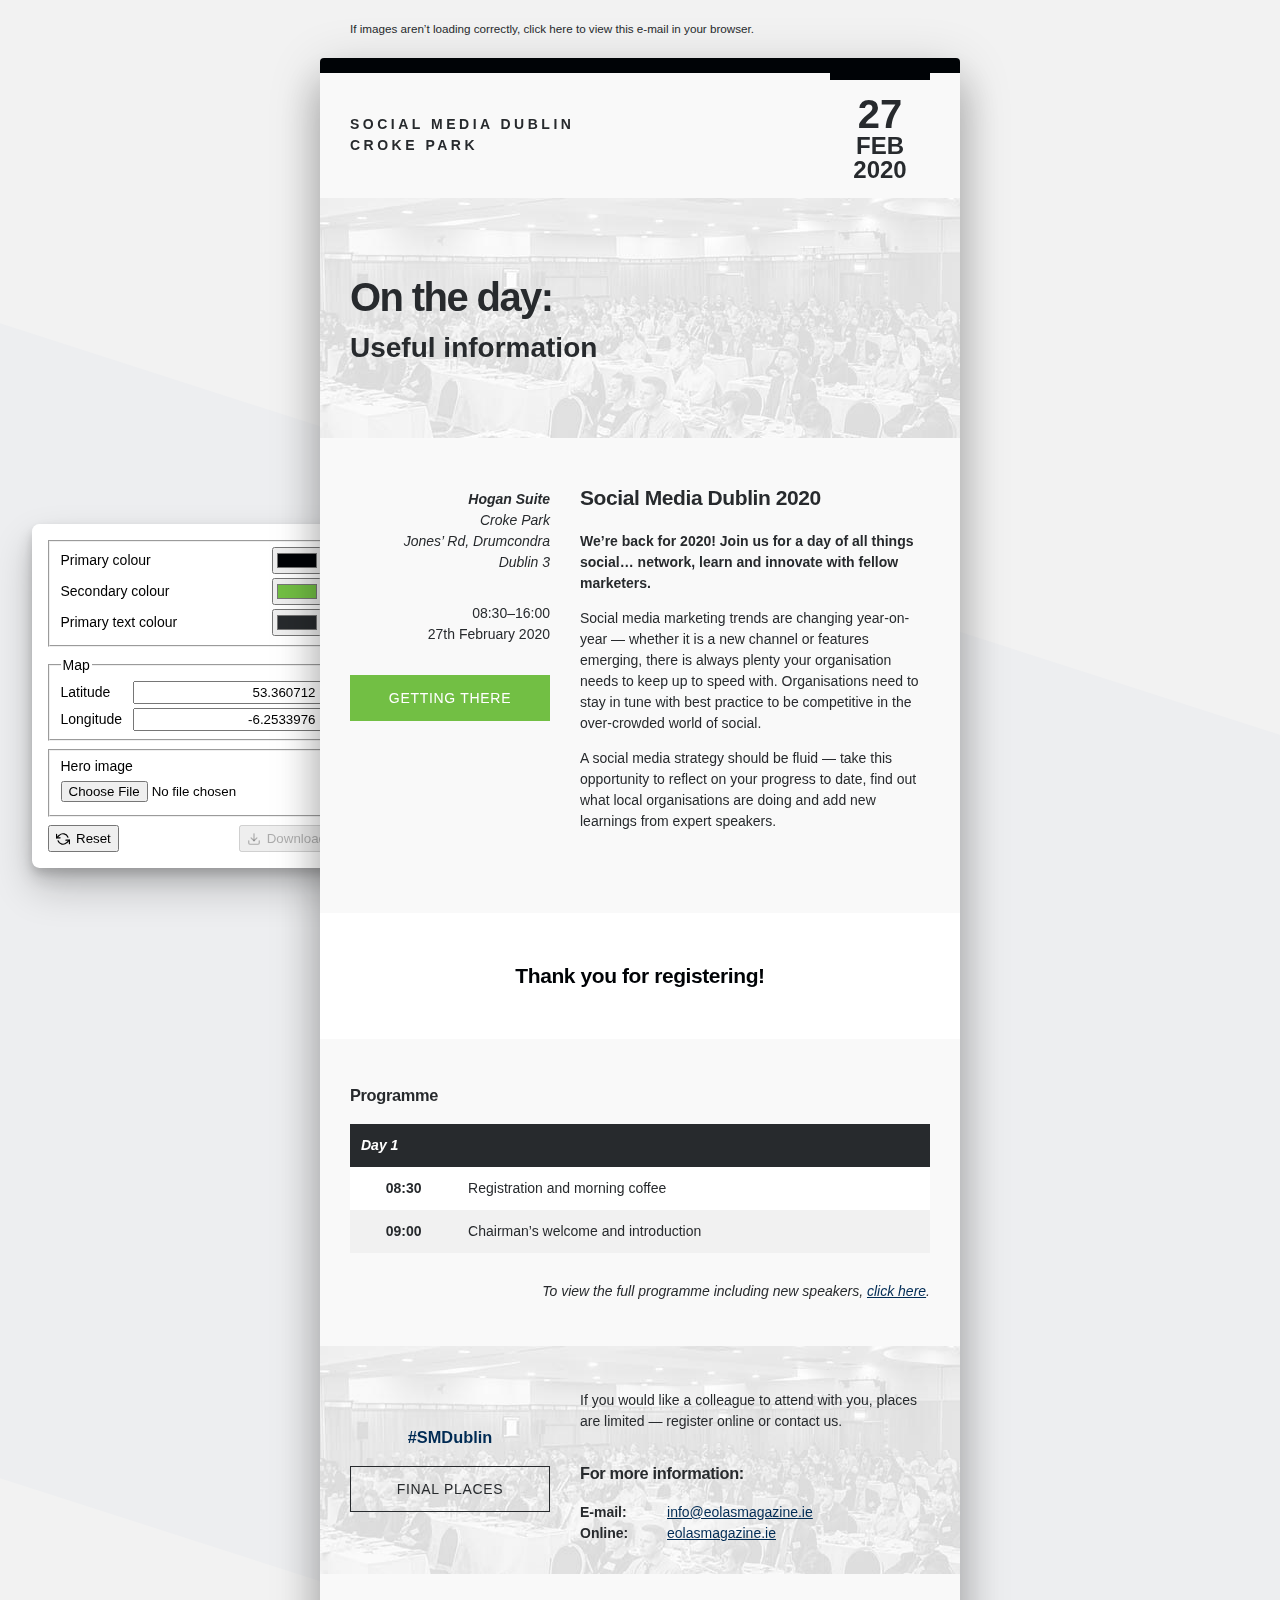
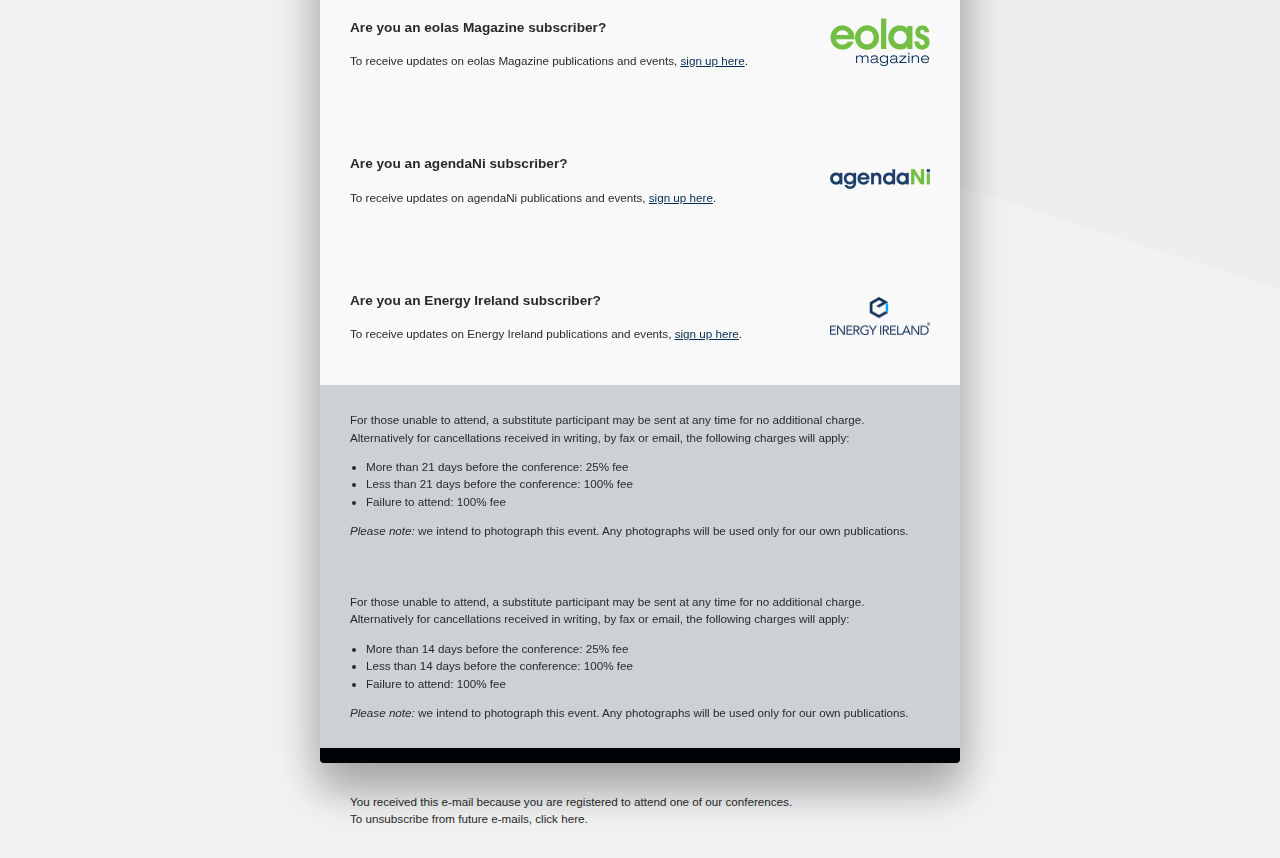
==== index.html @ 93c727ae "renamed master to index" ====
<!DOCTYPE HTML PUBLIC "-//W3C//DTD HTML 4.01 Transitional//EN" "http://www.w3.org/TR/html4/loose.dtd">
<html lang="en">
<head>
<meta http-equiv="Content-Type" content="text/html; charset=UTF-8">
<meta name="viewport" content="width=device-width, initial-scale=1">
<meta http-equiv="X-UA-Compatible" content="IE=edge">

<title>On the day information</title>

<link rel="stylesheet" href="./control-panel.css">

<style type="text/css">
  html {
    --colour--primary: #000306;
    --colour--secondary: #72bf44;

    --colour--text1: #272a2d;

    --colour--white: #ffffff;
    --colour--grey01: #f1f1f1;
    --colour--grey02: #f2f2f2;
  }

  /* CLIENT-SPECIFIC STYLES */
  body, table, td, a { -webkit-text-size-adjust: 100%; -ms-text-size-adjust: 100%; }
  table, td { mso-table-lspace: 0pt; mso-table-rspace: 0pt; }
  img { -ms-interpolation-mode: bicubic; }

  /* RESET STYLES */
  img { border: 0; outline: none; text-decoration: none; }
  table { border-collapse: collapse !important; }
  body { overflow-x: hidden; margin: 0 !important; padding: 0 !important; width: 100% !important; }
  body { color: var(--colour--text1); font-family: -apple-system, BlinkMacSystemFont, 'Segoe UI', Helvetica, Arial, sans-serif; font-size: 14px; line-height: 1.5; }

  /* iOS BLUE LINKS */
  a[x-apple-data-detectors] {
  color: inherit !important;
  text-decoration: none !important;
  font-size: inherit !important;
  font-family: inherit !important;
  font-weight: inherit !important;
  line-height: inherit !important;
  }

  /* ANDROID CENTER FIX */
  div[style*="margin: 16px 0;"] { margin: 0 !important; }

  /* CUSTOM STYLES */
  .wrapper.outer {
  border-radius: 4px;
  box-shadow: 0 28px 40px 2px rgba(0, 0, 0, .24),
              0 11px 53px 1px rgba(0, 0, 0, .16);
  z-index: 1;
  position: relative;
  }

  .header .heading {
  font-size: 14px;
  font-weight: bold;
  letter-spacing: .25em;
  /* padding-left: 20px; */
  text-transform: uppercase;
  }

  .header .date {
  border-top: 7px solid var(--colour--primary);
  margin: 0;
  padding-top: 14px;
  }

  .header .date span {
  display: block !important;
  font-weight: bold;
  }

  .header .date-day {
  font-size: 40px;
  line-height: 1;
  }

  .header .date-month {
  font-size: 24px;
  line-height: 1;
  text-transform: uppercase;
  }

  .header .date-year {
  font-size: 24px;
  line-height: 1;
  }



  .hero .heading {
  font-size: 40px;
  letter-spacing: -.04em;
  }

  .hero .subheading {
  font-size: 28px;
  letter-spacing: normal;
  }



  .main-info .heading {
  letter-spacing: -.02em;
  margin-top: 14px;
  }

  .main-info .lead { font-weight: bold; }

  .main-info .map {}

  .main-info .address {
  margin-top: 21px;
  margin-bottom: 30px;
  }

  .main-info .start-time,
  .main-info .start-date { display: block; }

  .main-info .start-time {}

  .main-info .start-date {}

  .main-info .button {
  border: 1px solid var(--colour--secondary);
  color: #ffffff;
  font-weight: normal;
  letter-spacing: .05em;
  text-transform: uppercase;
  transition: all 125ms ease-out;
  }

  .main-info .button:hover {
  background-color: transparent !important;
  border: 1px solid var(--colour--secondary) !important;
  color: var(--colour--secondary) !important;
  transition: all 125ms ease-out;
  }



  .thank-you .heading {
  color: var(--colour--primary);
  letter-spacing: -.02em;
  }



  .programme {}

  .programme .heading {
  letter-spacing: -.02em;
  margin-top: 14px;
  }

  .programme .header-row {
  background-color: var(--colour--text1);
  color: var(--colour--white);
  font-style: italic;
  }

  .programme-time,
  .programme-event {}

  .programme-time { font-weight: bold; }

  .programme .more-info {
  padding-top: 14px;
  font-style: italic;
  text-align: right;
  }

  .row-odd {
    background-color: var(--colour--white);
  }

  .row-even {
    background-color: var(--colour--grey01);
  }



  .register {}

  .register .heading {
  letter-spacing: -.02em;
  margin-top: 0;
  }

  .register .button {
  border: 1px solid var(--colour--text1);
  color: var(--colour--text1);
  font-weight: normal;
  letter-spacing: .05em;
  text-transform: uppercase;
  transition: all 125ms ease-out;
  }

  .register .button:hover {
  background-color: var(--colour--text1);
  border: 1px solid var(--colour--text1);
  color: var(--colour--white);
  transition: all 125ms ease-out;
  }



  .subscription { font-size: smaller; }

  .newsletter { color: inherit; font-size: smaller; }

  .newsletter .container ul { padding-left: 1rem; }

  /* MEDIA QUERIES */
  @media all and (max-width:639px){
  .wrapper{ width:320px!important; padding: 0 !important; }
  .container{ width:280px!important;  padding: 0 !important; }
  .mobile{ width:280px!important; display:block!important; padding: 0 !important; }
  .img{ width:100% !important; height:auto !important; }
  *[class="mobileOff"] { width: 0px !important; display: none !important; }
  *[class*="mobileOn"] { display: block !important; max-height:none !important; }

  .main-info .address,
  .main-info .start-time,
  .main-info .start-date { text-align: center; }
  }

</style>
</head>
<body style="margin:0; padding:0; background-color: var(--color--surface1);">
  <div style="position: relative;">

  <div style="position: absolute; top: 20%; height: 50%; width: 100%; transform: skew(20deg) rotate(20deg); background-color: #EDEEF0; z-index: 0;"></div>
  <center>
    <table width="100%" border="0" cellpadding="0" cellspacing="0" bgcolor="blue" style="background-color: var(--colour--grey02);">

      <!-- IMPORTANT LINKS -->
      <tr>
        <td align="center" valign="top">

          <table width="640" cellpadding="0" cellspacing="0" border="0" class="wrapper" bgcolor="">
            <tr>
              <td height="20" style="font-size:10px; line-height:10px;">&nbsp;</td>
            </tr>
            <tr>
              <td align="center" valign="top">

                <table width="580" cellpadding="0" cellspacing="0" border="0" class="container">
                  <tr>
                    <td align="left" valign="top">
                      <small>
                        If images aren’t loading correctly, <webversion>click here</webversion> to view this e-mail in your browser.
                      </small>
                    </td>
                  </tr>
                </table>

              </td>
            </tr>
            <tr>
              <td height="20" style="font-size:10px; line-height:10px;">&nbsp;</td>
            </tr>
          </table>

        </td>
      </tr>

      <tr>
        <td align="center" valign="top">


          <!-- WRAPPING TABLE -->
          <table width="640" cellpadding="0" cellspacing="0" border="0" class="[ wrapper outer ]" bgcolor="#000306" style="background-color: var(--colour--primary);">
            <tr>
              <td height="15" style="font-size:10px; line-height:10px;">&nbsp;</td>
            </tr>

            <tr>
              <td>
                <!-- /. WRAPPING TABLE -->





                <!-- HEADER SECTION -->
                <table width="640" cellpadding="0" cellspacing="0" border="0" class="wrapper [ header ]" bgcolor="#f9f9f9">
                  <tr>
                    <td align="center" valign="top">

                      <table width="580" cellpadding="0" cellspacing="0" border="0" class="container">
                        <tr>
                          <td width="420" align="center" valign="top">
                            <table width="100%" cellpadding="0" cellspacing="0" border="0">
                              <tr>
                                <td height="30" style="font-size:10px; line-height:10px;">&nbsp;</td>
                              </tr>
                              <tr>
                                <td align="left" valign="middle">
                                    <h2 class="heading"><singleline>Social Media Dublin</singleline><br>
                                      <singleline>Croke Park</singleline></h2>
                                </td>
                              </tr>
                              <tr>
                                <td height="15" style="font-size:10px; line-height:10px;">&nbsp;</td>
                              </tr>
                            </table>
                          </td>
                          <td width="60" align="center" valign="top">&nbsp;</td>
                          <td width="100" align="center" valign="top">
                            <p class="[ date ]">
                              <span class="[ date-day ]"><singleline label="Day: Two-digit format">27</singleline></span>
                              <span class="[ date-month ]"><singleline label="Month: Three-letter format">Feb</singleline></span>
                              <span class="[ date-year ]"><singleline label="Year: Four-digit format">2020</singleline></span>
                            </p>
                          </td>
                        </tr>
                      </table>

                    </td>
                  </tr>
                  <tr>
                    <td height="15" style="font-size:10px; line-height:10px;">&nbsp;</td>
                  </tr>
                </table>
                <!-- END HEADER SECTION -->





                <!-- HERO SECTION -->
                <table width="640" height="240" cellpadding="0" cellspacing="0" border="0" class="wrapper [ hero ]" background="./assets/email-master-bg-640x320.jpg" style="background-image: url(./assets/email-master-bg-640x320.jpg);">
                  <tr>
                    <td align="center">
                    <!--[if gte mso 9]>
                    <v:rect xmlns:v="urn:schemas-microsoft-com:vml" fill="true" stroke="false" style="width:640px">
                    <v:fill type="frame" src="./assets/email-master-bg-640x320.jpg" color="#ffffff" />
                    <v:textbox style="mso-fit-shape-to-text:true" inset="0,0,0,0">
                    <div style="font-size:1px;line-height:1px">
                    <table width="640" cellspacing="0" cellpadding="0" border="0" align="center">
                    <tbody>
                    <tr>
                    <td height="240" align="center">
                    <![endif]-->

                    <table width="580" cellpadding="0" cellspacing="0" border="0" class="container">
                      <tr>
                        <td height="30" style="font-size:10px; line-height:10px;">&nbsp;</td>
                      </tr>
                      <tr>
                        <td align="left" valign="top">
                          <h1 class="heading">
                            <multiline>On the day:<br>
                            <span class="subheading">Useful information</span></multiline>
                          </h1>
                        </td>
                      </tr>
                      <tr>
                        <td height="30" style="font-size:10px; line-height:10px;">&nbsp;</td>
                      </tr>
                    </table>

                    <!--[if gte mso 9]>
                    </td>
                    </tr>
                    </tbody>
                    </table>
                    </div>
                    </v:textbox>
                    </v:rect>
                    <![endif]-->

                    </td>
                  </tr>
                </table>
                <!-- END HERO SECTION -->





                <!-- MAIN INFO SECTION -->
                <table width="640" cellpadding="0" cellspacing="0" border="0" class="wrapper [ main-info ]" bgcolor="#f9f9f9">
                  <tr>
                    <td height="30" style="font-size:10px; line-height:10px;">&nbsp;</td>
                  </tr>
                  <tr>
                    <td align="center" valign="top">

                      <table width="580" cellpadding="0" cellspacing="0" border="0" class="container">
                        <tr>
                          <td width="200" class="mobile" align="center" valign="top">
                            <table width="100%" cellpadding="0" cellspacing="0" border="0">
                              <tr>
                                <td align="right" valign="top">
                                  <address class="address">
                                    <multiline>
                                        <strong>Hogan Suite</strong><br>
                                        Croke Park<br>
                                        Jones’ Rd, Drumcondra<br>
                                        Dublin 3
                                    </multiline>
                                  </address>
                                  <singleline><time class="start-time" datetime="PT7H30M">08:30&ndash;16:00</time></singleline>
                                  <singleline><time class="start-date" datetime="2020-02-05">27th February 2020</time></singleline>
                                </td>
                              </tr>
                              <tr>
                                <td height="30" style="font-size:30px; line-height:30px;">&nbsp;</td>
                              </tr>
                              <repeater>
                                <layout label="Button">
                                  <tr>
                                    <td align="center" valign="top">

                                      <table width="198" height="44" cellpadding="0" cellspacing="0" border="0" class="[ button ]" bgcolor="72bf44" style="background-color: var(--colour--secondary); border-radius: 4px;">
                                        <tr>
                                          <td align="center" valign="middle" height="44" style="font-family: -apple-system, BlinkMacSystemFont, 'Segoe UI', Helvetica, Arial, sans-serif; font-size: 14px; font-weight: normal;">
                                            <singleline><a href="#" style="font-family: -apple-system, BlinkMacSystemFont, 'Segoe UI', Helvetica, Arial, sans-serif; color: inherit; display: inline-block; text-decoration: none; line-height: 44px; width: 198px; font-weight: normal;">Getting there</a></singleline>
                                          </td>
                                        </tr>
                                      </table>

                                    </td>
                                  </tr>
                                  <tr>
                                    <td height="15" style="font-size:10px; line-height:10px;">&nbsp;</td>
                                  </tr>
                                </layout>
                              </repeater>
                            </table>
                          </td>
                          <td width="30" class="mobile" align="center" valign="top">&nbsp;</td>
                          <td width="350" class="mobile" align="left" valign="top">
                            <h2 class="heading"><singleline>Social Media Dublin 2020</singleline></h2>
                            <repeater>
                              <layout label="Lead paragraph">
                                <p class="lead">
                                  <singleline label="Lead paragraph">We’re back for 2020! Join us for a day of all things social… network, learn and innovate with fellow marketers.</singleline>
                                </p>
                              </layout>

                              <layout label="Main copy">
                                <multiline>
                                  <p>Social media marketing trends are changing year-on-year &mdash; whether it is a new channel or features emerging, there is always plenty your organisation needs to keep up to speed with. Organisations need to stay in tune with best practice to be competitive in the over-crowded world of social.</p>

                                  <p>A social media strategy should be fluid &mdash; take this opportunity to reflect on your progress to date, find out what local organisations are doing and add new learnings from expert speakers.</p>
                                </multiline>
                              </layout>
                            </repeater>

                            <!-- Visit: https://account.mapbox.com/ to access to get the API key if required -->
                            <!-- Visit: https://staticmapmaker.com/mapbox/ to design a new map, if required -->
                            <!-- https://api.mapbox.com/styles/v1/mapbox/traffic-day-v2/static/pin-s-circle+000306(-6.2533976,53.360712)/-6.2533976,53.360712,14,0/350x233@2x?access_token=pk.eyJ1IjoiYm1mYnVzaW5lc3NzZXJ2aWNlcyIsImEiOiJjazVxenN2OWIwN2FjM29wMnB2bWdjemJ1In0.g39JtZJcvAQiBtu7_3rpTw&attribution=false&logo=false -->
                            <img id="map" editable width="350" src="https://api.mapbox.com/styles/v1/mapbox/traffic-day-v2/static/pin-s-circle+000306(-6.2533976,53.360712)/-6.2533976,53.360712,14,0,60/350x233@2x?access_token=pk.eyJ1IjoiYm1mYnVzaW5lc3NzZXJ2aWNlcyIsImEiOiJjazVxenN2OWIwN2FjM29wMnB2bWdjemJ1In0.g39JtZJcvAQiBtu7_3rpTw&attribution=false&logo=false" label="Map: 350✕233" style="margin: 30px 0 0; padding:0; border: none; display: block;" border="0" class="img [ map ]" alt="">
                          </td>
                        </tr>
                      </table>

                    </td>
                  </tr>
                  <tr>
                    <!-- 51px derived from 30px + 21px line-height/margin-top of address and h2 elements in this section -->
                    <td height="51" style="font-size:10px; line-height:10px;">&nbsp;</td>
                  </tr>
                </table>
                <!-- END MAIN INFO SECTION -->





                <!-- THANK YOU SECTION -->
                <table width="640" cellpadding="0" cellspacing="0" border="0" class="wrapper [ thank-you ]" bgcolor="#ffffff">
                  <tr>
                    <td height="30" style="font-size:10px; line-height:10px;">&nbsp;</td>
                  </tr>
                  <tr>
                    <td align="center" valign="top">

                      <table width="580" cellpadding="0" cellspacing="0" border="0" class="container">
                        <tr>
                          <td align="center" valign="top">
                            <multiline><h2 class="heading display-text highlight">Thank you for registering!</h2></multiline>
                          </td>
                        </tr>
                      </table>

                    </td>
                  </tr>
                  <tr>
                    <td height="30" style="font-size:10px; line-height:10px;">&nbsp;</td>
                  </tr>
                </table>
                <!-- END THANK YOU SECTION -->





                <!-- PROGRAMME SECTION -->
                <table width="640" cellpadding="0" cellspacing="0" border="0" class="wrapper [ programme ]" bgcolor="#f9f9f9">
                  <tr>
                    <td height="30" style="font-size:10px; line-height:10px;">&nbsp;</td>
                  </tr>
                  <tr>
                    <td align="center" valign="top">

                      <table width="580" cellpadding="0" cellspacing="0" border="0" class="container">
                        <tr>
                          <td align="left" valign="top">

                            <h3 class="heading">Programme</h3>
                            <table width="580" cellpadding="11" cellspacing="0" border="0" class="container">

                              <!-- REPEATER ALLOWS FOR DUPLICATION OF ODD OR EVEN ROW STYLES -->
                              <repeater>
                                <layout label="Day (for two-day conferences)">
                                  <tr class="header-row">
                                    <th align="left" valign="middle" colspan="2"><singleline label="Day # of #">Day 1</singleline></th>
                                  </tr>
                                </layout>
                                <layout label="Odd row">
                                  <tr class="row-odd">
                                    <td class="programme-time" align="center" valign="middle"><singleline label="Time">08:30</singleline></td>
                                    <td class="programme-event"align="left" valign="middle"><singleline>Registration and morning coffee</singleline></td>
                                  </tr>
                                </layout>
                                <layout label="Even row">
                                  <tr class="row-even">
                                    <td class="programme-time" align="center" valign="middle"><singleline label="Time">09:00</singleline></td>
                                    <td class="programme-event"align="left" valign="middle"><singleline>Chairman’s welcome and introduction</singleline></td>
                                  </tr>
                                </layout>
                              </repeater>
                            </table>

                            <multiline>
                              <p class="more-info">To view the full programme including new speakers, <a href="" style="color: #002B54 !important; text-decoration: underline;">click here</a>.</p>
                            </multiline>

                          </td>
                        </tr>
                      </table>

                    </td>
                  </tr>
                  <tr>
                    <td height="30" style="font-size:10px; line-height:10px;">&nbsp;</td>
                  </tr>
                </table>
                <!-- END PROGRAMME SECTION -->





                <!-- REGISTER SECTION -->
                <table width="640" height="160" cellpadding="0" cellspacing="0" border="0" class="wrapper [ register ]" background="email-master-bg-640x320.jpg" style="background-image: url('./assets/email-master-bg-640x320.jpg');">
                  <tr>
                    <td align="center">
                    <!--[if gte mso 9]>
                    <v:rect xmlns:v="urn:schemas-microsoft-com:vml" fill="true" stroke="false" style="width:640px">
                    <v:fill type="frame" src="./assets/email-master-bg-640x320.jpg" color="#ffffff" />
                    <v:textbox style="mso-fit-shape-to-text:true" inset="0,0,0,0">
                    <div style="font-size:1px;line-height:1px">
                    <table width="640" cellspacing="0" cellpadding="0" border="0" align="center">
                    <tbody>
                    <tr>
                    <td height="160" align="center">
                    <![endif]-->

                    <table width="580" cellpadding="0" cellspacing="0" border="0" class="container">
                      <tr>
                        <td height="30" style="font-size:10px; line-height:10px;">&nbsp;</td>
                      </tr>
                      <tr>
                        <td width="200" class="mobile" align="center" valign="middle">
                          <h3 class="hashtag">
                            <singleline label="Conference hashtag"><a href="" target="_blank" style="color: #002B54 !important; text-decoration: none;">#SMDublin</a></singleline>
                          </h3>

                          <table width="198" height="44" cellpadding="0" cellspacing="0" border="0" class="[ button ]" bgcolor="" style="border-radius:4px;">
                            <tr>
                              <td align="center" valign="middle" height="44" style="font-family: -apple-system, BlinkMacSystemFont, 'Segoe UI', Helvetica, Arial, sans-serif; font-size:14px; font-weight:normal;">
                                <singleline><a href="#" style="font-family:-apple-system,BlinkMacSystemFont,'Segoe UI',Helvetica,Arial,sans-serif;color:inherit;display:inline-block;text-decoration:none;line-height:44px;width:198px;font-weight:normal;">Final places</a></singleline>
                              </td>
                            </tr>
                          </table>
                        </td>
                        <td width="30" class="mobile" align="center" valign="top">&nbsp;</td>
                        <td width="350" class="mobile" align="left" valign="top">

                          <table width="350" cellpadding="0" cellspacing="0" border="0" class="container">
                            <tr>
                              <td colspan="2">
                                <p>If you would like a colleague to attend with you, places are limited &mdash; register online or contact us.</p>
                              </td>
                            </tr>
                            <tr>
                              <td height="15" style="font-size:10px; line-height:10px;">&nbsp;</td>
                            </tr>
                            <tr>
                              <td colspan="2">
                                <h3 class="heading"><singleline>For more information:</singleline></h3>
                              </td>
                            </tr>
                            <tr>
                              <td><strong>E-mail:</strong></td>
                              <td><singleline label="Conference e-mail"><a href="mailto:" target="_blank" style="color: #002B54 !important; text-decoration: underline;">info@eolasmagazine.ie</a></singleline></td>
                            </tr>
                            <tr>
                              <td><strong>Online:</strong></td>
                              <td><singleline label="Link to conference registration"><a href="" target="_blank" style="color: #002B54 !important; text-decoration: underline;">eolasmagazine.ie</a></singleline></td>
                            </tr>
                          </table>

                        </td>
                      </tr>
                      <tr>
                        <td height="30" style="font-size:10px; line-height:10px;">&nbsp;</td>
                      </tr>
                    </table>

                    <!--[if gte mso 9]>
                    </td>
                    </tr>
                    </tbody>
                    </table>
                    </div>
                    </v:textbox>
                    </v:rect>
                    <![endif]-->

                    </td>
                  </tr>
                </table>
                <!-- END REGISTER SECTION -->





                <!-- SUBSCRIPTION SECTION -->
                <repeater>
                  <layout label="eolas Magazine subscription">
                    <table width="640" cellpadding="0" cellspacing="0" border="0" class="wrapper [ subscription ]" bgcolor="#f9f9f9">
                      <tr>
                        <td height="30" style="font-size:10px; line-height:10px;">&nbsp;</td>
                      </tr>
                      <tr>
                        <td align="center" valign="top">

                          <table width="580" cellpadding="0" cellspacing="0" border="0" class="container">
                            <tr>
                              <td width="420" class="mobile" align="left" valign="middle">
                                <multiline>
                                  <h3 class="heading">Are you an eolas Magazine subscriber?</h3>
                                  <p>To receive updates on eolas Magazine publications and events, <a href="https://www.eolasmagazine.ie/subscription-confirmation/" target="_blank" style="color: #002B54 !important; text-decoration: underline;">sign up here</a>.</p>
                                </multiline>
                              </td>
                              <td width="60" class="mobile" align="center" valign="middle">&nbsp;</td>
                              <td width="100" class="mobileOff" align="right" valign="middle">
                                <img editable src="assets/eolas_master.png" width="100" label="Logo: 100✕66" style="margin: 0; padding: 0; border: none; display: block;" border="0" class="img" alt="">
                              </td>
                            </tr>
                          </table>

                        </td>
                      </tr>
                      <tr>
                        <td height="30" style="font-size:10px; line-height:10px;">&nbsp;</td>
                      </tr>
                    </table>
                  </layout>
                  <layout label="agendaNi subscription">
                    <table width="640" cellpadding="0" cellspacing="0" border="0" class="wrapper [ subscription ]" bgcolor="#f9f9f9">
                      <tr>
                        <td height="30" style="font-size:10px; line-height:10px;">&nbsp;</td>
                      </tr>
                      <tr>
                        <td align="center" valign="top">

                          <table width="580" cellpadding="0" cellspacing="0" border="0" class="container">
                            <tr>
                              <td width="420" class="mobile" align="left" valign="middle">
                                <multiline>
                                  <h3 class="heading">Are you an agendaNi subscriber?</h3>
                                  <p>To receive updates on agendaNi publications and events, <a href="https://www.agendani.com/subscription-confirmation/" target="_blank" style="color: #002B54 !important; text-decoration: underline;">sign up here</a>.</p>
                                </multiline>
                              </td>
                              <td width="60" class="mobile" align="center" valign="middle">&nbsp;</td>
                              <td width="100" class="mobileOff" align="right" valign="middle">
                                <img editable src="assets/agendaNi_master.png" width="100" label="Logo: 100✕66" style="margin: 0; padding: 0; border: none; display: block;" border="0" class="img" alt="">
                              </td>
                            </tr>
                          </table>

                        </td>
                      </tr>
                      <tr>
                        <td height="30" style="font-size:10px; line-height:10px;">&nbsp;</td>
                      </tr>
                    </table>
                  </layout>
                  <layout label="Energy Ireland subscription">
                    <table width="640" cellpadding="0" cellspacing="0" border="0" class="wrapper [ subscription ]" bgcolor="#f9f9f9">
                      <tr>
                        <td height="30" style="font-size:10px; line-height:10px;">&nbsp;</td>
                      </tr>
                      <tr>
                        <td align="center" valign="top">

                          <table width="580" cellpadding="0" cellspacing="0" border="0" class="container">
                            <tr>
                              <td width="420" class="mobile" align="left" valign="middle">
                                <multiline>
                                  <h3 class="heading">Are you an Energy Ireland subscriber?</h3>
                                  <p>To receive updates on Energy Ireland publications and events, <a href="https://www.energyireland.ie/subscribe/" target="_blank" style="color: #002B54 !important; text-decoration: underline;">sign up here</a>.</p>
                                </multiline>
                              </td>
                              <td width="60" class="mobile" align="center" valign="middle">&nbsp;</td>
                              <td width="100" class="mobileOff" align="right" valign="middle">
                                <img editable src="assets/energy-ireland_master.png" width="100" label="Logo: 100✕66" style="margin: 0; padding: 0; border: none; display: block;" border="0" class="img" alt="">
                              </td>
                            </tr>
                          </table>

                        </td>
                      </tr>
                      <tr>
                        <td height="30" style="font-size:10px; line-height:10px;">&nbsp;</td>
                      </tr>
                    </table>
                  </layout>
                </repeater>
                <!-- END SPONSORS SECTION -->





                <!-- TERMS & CONDITIONS SECTION -->
                <repeater>
                  <layout label="Energy Ireland Terms & Conditions">
                    <table width="640" cellpadding="0" cellspacing="0" border="0" class="wrapper [ newsletter ]" bgcolor="#CDD1D4">
                      <tr>
                        <td height="15" style="font-size:10px; line-height:10px;">&nbsp;</td>
                      </tr>
                      <tr>
                        <td align="center" valign="top">

                          <table width="580" cellpadding="0" cellspacing="0" border="0" class="container">
                            <tr>
                              <td align="left" valign="top">
                                <multiline>
                                  <p>For those unable to attend, a substitute participant may be sent at any time for no additional charge. Alternatively for cancellations received in writing, by fax or email, the following charges will apply:</p>
                                  <ul>
                                    <li>More than 21 days before the conference: 25% fee</li>
                                    <li>Less than 21 days before the conference: 100% fee</li>
                                    <li>Failure to attend: 100% fee</li>
                                  </ul>
                                  <p><em>Please note:</em> we intend to photograph this event. Any photographs will be used only for our own publications.</p>
                                </multiline>
                              </td>
                            </tr>
                          </table>

                        </td>
                      </tr>
                      <tr>
                        <td height="15" style="font-size:10px; line-height:10px;">&nbsp;</td>
                      </tr>
                    </table>
                  </layout>

                  <layout label="eolas / agendaNi / Environment Ireland Terms & Conditions">
                    <table width="640" cellpadding="0" cellspacing="0" border="0" class="wrapper [ newsletter ]" bgcolor="#CDD1D4">
                      <tr>
                        <td height="15" style="font-size:10px; line-height:10px;">&nbsp;</td>
                      </tr>
                      <tr>
                        <td align="center" valign="top">

                          <table width="580" cellpadding="0" cellspacing="0" border="0" class="container">
                            <tr>
                              <td align="left" valign="top">
                                <multiline>
                                  <p>For those unable to attend, a substitute participant may be sent at any time for no additional charge. Alternatively for cancellations received in writing, by fax or email, the following charges will apply:</p>
                                  <ul>
                                    <li>More than 14 days before the conference: 25% fee</li>
                                    <li>Less than 14 days before the conference: 100% fee</li>
                                    <li>Failure to attend: 100% fee</li>
                                  </ul>
                                  <p><em>Please note:</em> we intend to photograph this event. Any photographs will be used only for our own publications.</p>
                                </multiline>
                              </td>
                            </tr>
                          </table>

                        </td>
                      </tr>
                      <tr>
                        <td height="15" style="font-size:10px; line-height:10px;">&nbsp;</td>
                      </tr>
                    </table>
                  </layout>
                </repeater>
                <!-- END TERMS & CONDITIONS SECTION -->

                <!-- WRAPPING TABLE -->
              </td>
            </tr>

            <tr>
              <td height="15" style="font-size:10px; line-height:10px;">&nbsp;</td>
            </tr>
          </table>
          <!-- /. WRAPPING TABLE -->


        </td>
      </tr>
      <!-- END MAIN EMAIL BODY -->

      <!-- IMPORTANT LINKS -->
      <tr>
        <td align="center" valign="top">

          <table width="640" cellpadding="0" cellspacing="0" border="0" class="wrapper" bgcolor="">
            <tr>
              <td height="30" style="font-size:10px; line-height:10px;">&nbsp;</td>
            </tr>
            <tr>
              <td align="center" valign="top">

                <table width="580" cellpadding="0" cellspacing="0" border="0" class="container">
                  <tr>
                    <td align="left" valign="top">
                      <small>
                        You received this e-mail because you are registered to attend one of our conferences.<br>
                        To unsubscribe from future e-mails, <unsubscribe>click here</unsubscribe>.
                      </small>
                    </td>
                  </tr>
                </table>

              </td>
            </tr>
            <tr>
              <td height="30" style="font-size:10px; line-height:10px;">&nbsp;</td>
            </tr>
          </table>

        </td>
      </tr>
      <!-- END IMPORTANT LINKS -->

    </table>
  </center>

  <form id="control-panel">
    <fieldset class="form__colour">
      <label>Primary colour
        <input type="color" name="colourPrimary" value="#000306">
      </label>

      <label>Secondary colour
        <input type="color" name="colourSecondary" value="#72bf44">
      </label>

      <label>Primary text colour
        <input type="color" name="colourTextPrimary" value="#272a2d">
      </label>
    </fieldset>

    <fieldset class="form__map">
      <legend>Map</legend>
      <label>Latitude
        <input type="text" name="mapLatitude" value="53.360712" maxlength="10">
      </label>
      <label>Longitude
        <input type="text" name="mapLongitude" value="-6.2533976" maxlength="10">
      </label>
    </fieldset>

    <fieldset class="form__images">
      <label>Hero image
        <input type="file" name="imageHero" accept=".gif, .jpg, .jpeg, .png" value="">
      </label>
    </fieldset>

    <div class="form__buttons">
      <button type="button" name="reset" onclick="location.reload()">
        <svg xmlns="http://www.w3.org/2000/svg" width="14" height="14" viewBox="0 0 24 24" fill="none" stroke="currentColor" stroke-width="2" stroke-linecap="round" stroke-linejoin="round">
          <polyline points="1 4 1 10 7 10"></polyline>
          <polyline points="23 20 23 14 17 14"></polyline>
          <path d="M20.49 9A9 9 0 0 0 5.64 5.64L1 10m22 4l-4.64 4.36A9 9 0 0 1 3.51 15"></path>
        </svg>
        Reset
      </button>
      <button type="button" name="download" disabled >
        <svg id="icon--loaded" xmlns="http://www.w3.org/2000/svg" width="14" height="14" viewBox="0 0 24 24" fill="none" stroke="currentColor" stroke-width="2" stroke-linecap="round" stroke-linejoin="round">
          <path d="M21 15v4a2 2 0 0 1-2 2H5a2 2 0 0 1-2-2v-4"></path>
          <polyline points="7 10 12 15 17 10"></polyline>
          <line x1="12" y1="15" x2="12" y2="3"></line>
        </svg>
        <svg id="icon--loading" xmlns="http://www.w3.org/2000/svg" width="14" height="14" viewBox="0 0 24 24" fill="none" stroke="currentColor" stroke-width="2" stroke-linecap="round" stroke-linejoin="round">
          <line x1="12" y1="2" x2="12" y2="6"></line>
          <line x1="12" y1="18" x2="12" y2="22"></line>
          <line x1="4.93" y1="4.93" x2="7.76" y2="7.76"></line>
          <line x1="16.24" y1="16.24" x2="19.07" y2="19.07"></line>
          <line x1="2" y1="12" x2="6" y2="12"></line>
          <line x1="18" y1="12" x2="22" y2="12"></line>
          <line x1="4.93" y1="19.07" x2="7.76" y2="16.24"></line>
          <line x1="16.24" y1="7.76" x2="19.07" y2="4.93"></line>
        </svg>
        Download
      </button>
    </div>
  </form>

  <script id="script" src="./scripts.js" charset="utf-8"></script>
</body>
</html>
---- control-panel.css ----
form {
  background-color: white;
  border-radius: 1ex;
  box-shadow: 0 20px 40px 0 hsla(0, 0%, 0%, .2),
              0 10px 20px 0 hsla(0, 0%, 0%, .14),
              0 05px 10px 0 hsla(0, 0%, 0%, .12);
  box-sizing: border-box;
  color: black !important;
  display: grid;
    grid-template-columns: 1rem 1fr 1rem;
    place-items: center;
  font-family: -apple-system, BlinkMacSystemFont, "Segoe UI", Roboto, Helvetica, Arial, sans-serif, "Apple Color Emoji", "Segoe UI Emoji", "Segoe UI Symbol" !important;
  padding: 1rem 0;
  position: fixed;
    bottom: 2rem;
    left: 2rem;
  min-width: max-content;
}

  form > * {
    box-sizing: inherit;
    grid-column: 2;
  }

  fieldset {
    width: 100%;
    margin-bottom: .5rem;
  }

  label {
    display: flex;
    align-items: center;
  }

    label.disabled { opacity: .7; }

  input[type="radio"],
  input[type="checkbox"] {
    margin-right: .5rem;
  }

  input[type="number"],
  input[type="text"] {
    margin-left: auto;
    text-align: right;

  }

  input[type="number"],
  input[type="text"],
  select {
    padding: 2px 4px;
  }

  input[type="file"] {
    margin: 0;
    padding: 4px 4px 4px 0;
  }

  input[type="color"] {
    margin-left: auto;
  }

  select {
    margin-left: 0;
    min-width: max-content;
    width: 100%;
    margin-top: .25rem;
  }

  .form__publications input,
  .form__reports input {
    margin-left: 0;
    order: -1;
  }

  .form__images label {
    align-items: flex-start;
    flex-direction: column;
  }

  .form__colour label + label,
  .form__map label + label {
    margin-top: .25rem;
  }

  .form__post-count label {
    align-items: baseline;
  }

  .form__publications label,
  .form__reports label {
    align-items: center;
  }

  .form__buttons {
    display: flex;
    justify-content: flex-end;
    width: 100%;
    gap: .25rem;
  }

  button {
    display: flex;
    align-items: center;
    gap: .375rem;
    font-family: inherit;
    line-height: 21px;
    padding: 1px 6px;
  }

  button[disabled] svg > * {
    stroke: -internal-light-dark;
  }

  button[name="reset"] {
    margin-right: auto;
  }

  button #icon--loading {
    display: none;
  }

  button.loading #icon--loading {
    display: block;

    animation-duration: 1000ms;
    animation-timing-function: linear;
    animation-iteration-count: infinite;
    animation-name: spin;
  }

  button.loading #icon--loaded {
    display: none;
  }

.form__reports label:nth-of-type(2) {
  align-items: baseline;
  flex-direction: column;
  margin-top: .25rem;
  opacity: .7;
}

form.show-reports .form__reports label:nth-of-type(2) {
  opacity: 1;
}

@keyframes spin {
  from {
    transform: rotate(0deg);
  }

  to {
    transform: rotate(360deg);
  }
}
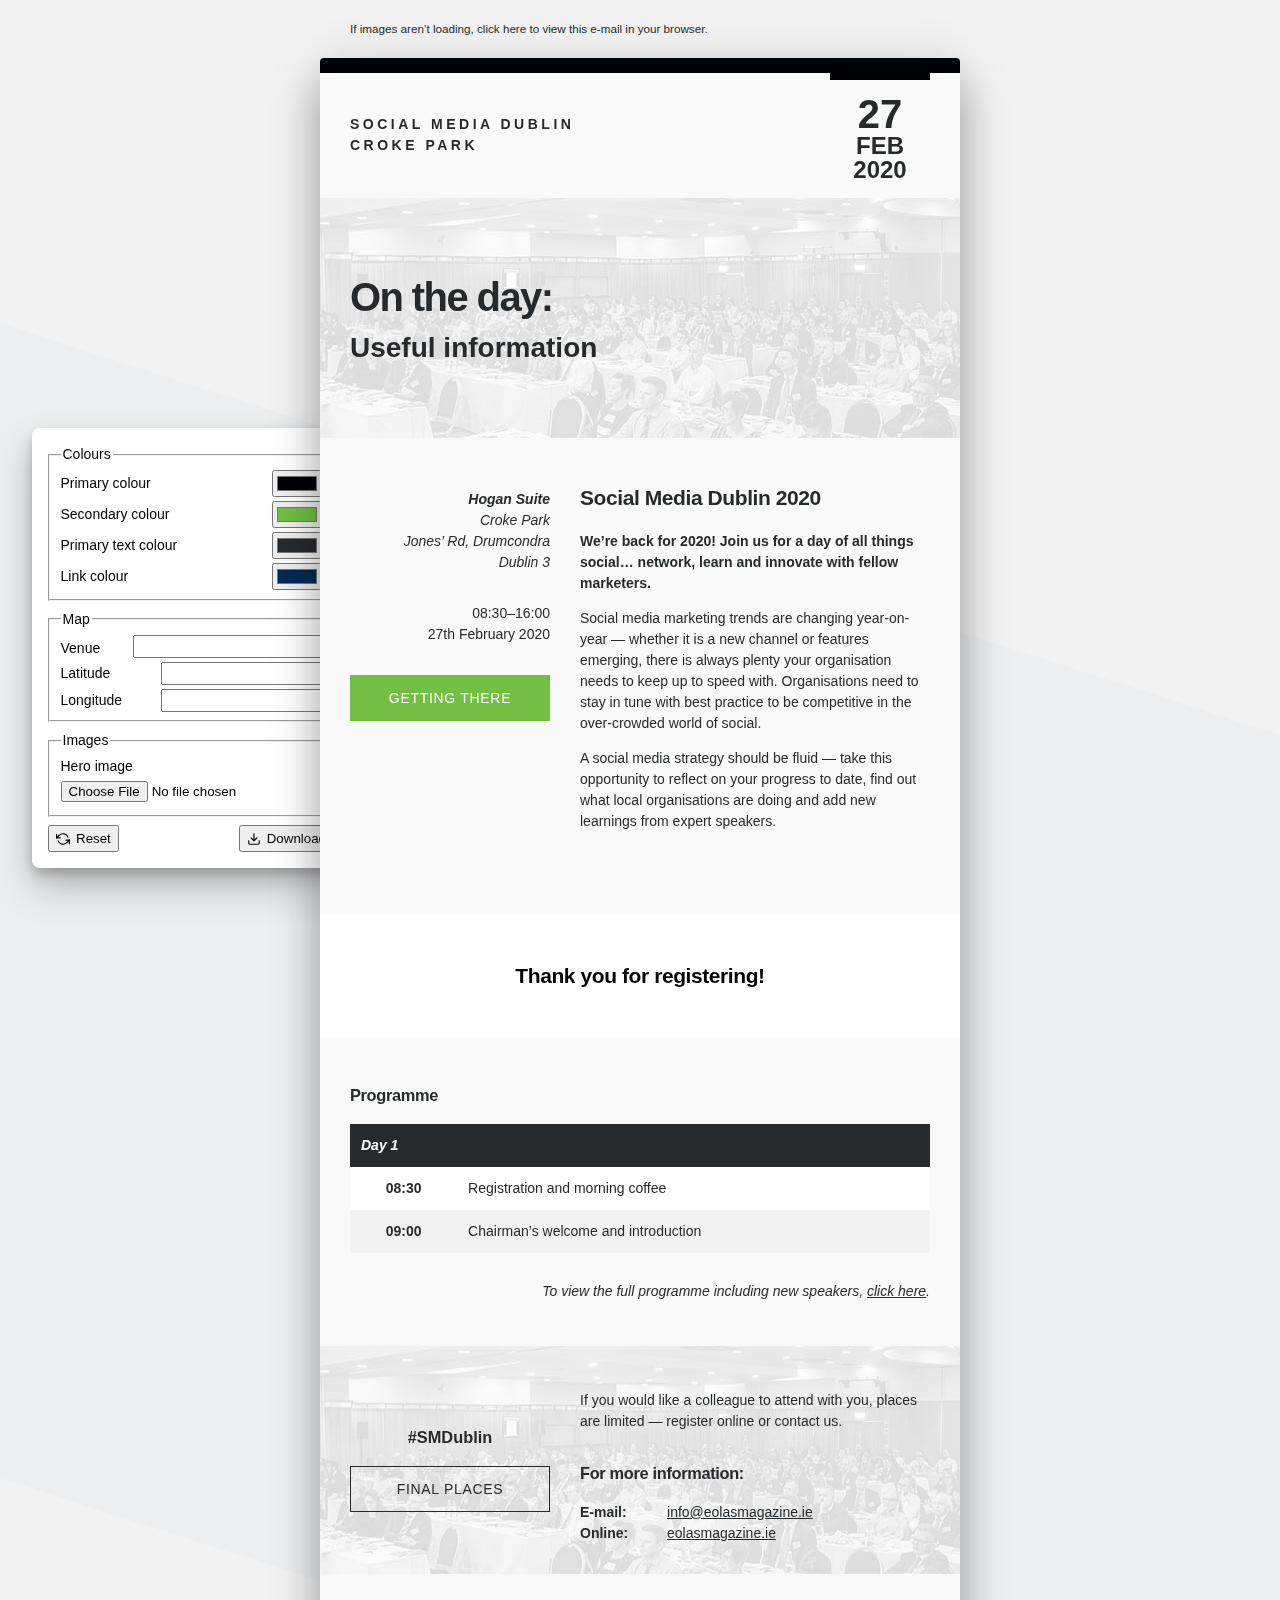
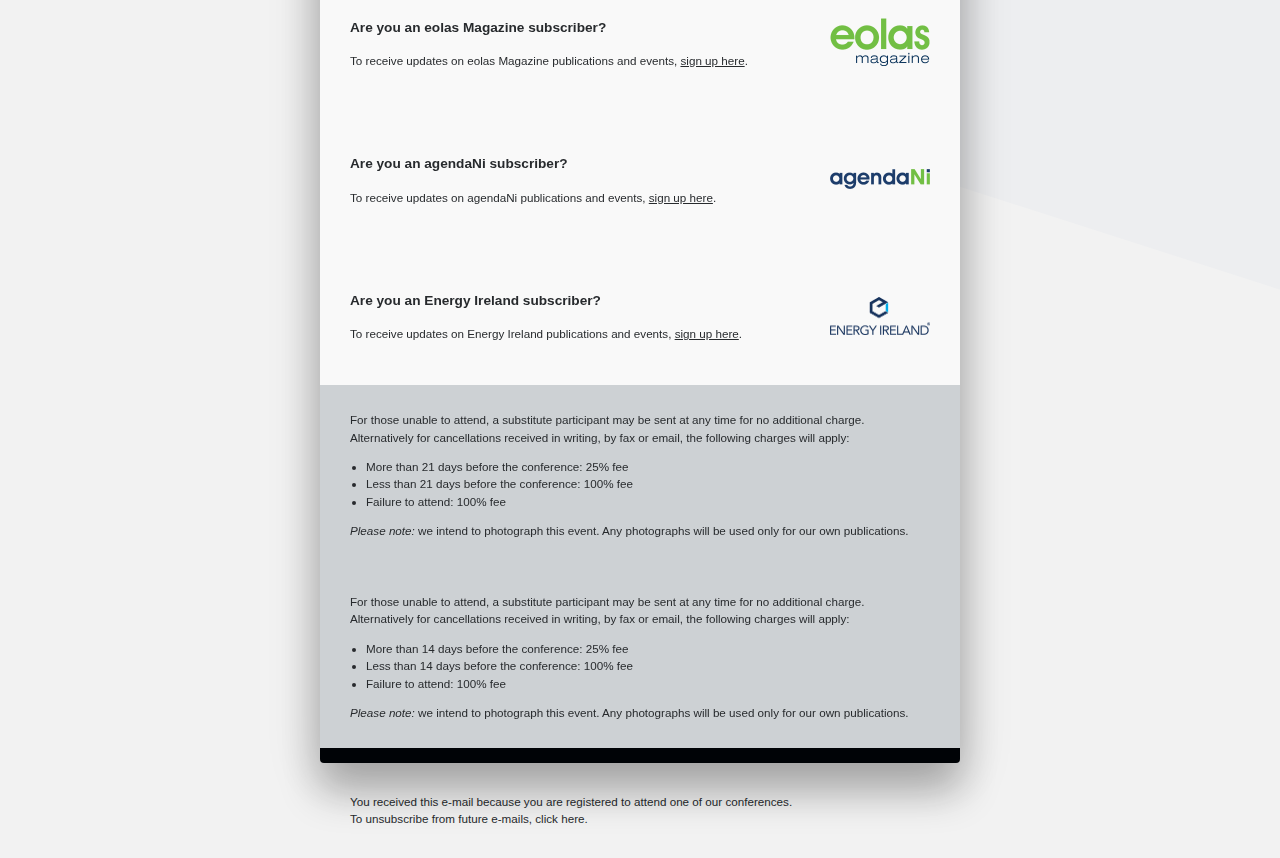
==== commit 88a221df: "Updates to scripts.js" ====
--- a/index.html
+++ b/index.html
@@ -1,5 +1,5 @@
 <!DOCTYPE HTML PUBLIC "-//W3C//DTD HTML 4.01 Transitional//EN" "http://www.w3.org/TR/html4/loose.dtd">
-<html lang="en">
+<html lang="en" style="--colour--primary: #000306; --colour--secondary: #72bf44; --colour--text1: #272a2d; --colour--white: #ffffff; --colour--grey01: #f1f1f1; --colour--grey02: #f2f2f2; --colour-link: #002b54;">
 <head>
 <meta http-equiv="Content-Type" content="text/html; charset=UTF-8">
 <meta name="viewport" content="width=device-width, initial-scale=1">
@@ -10,227 +10,234 @@
 <link rel="stylesheet" href="./control-panel.css">
 
 <style type="text/css">
-  html {
-    --colour--primary: #000306;
-    --colour--secondary: #72bf44;
-
-    --colour--text1: #272a2d;
-
-    --colour--white: #ffffff;
-    --colour--grey01: #f1f1f1;
-    --colour--grey02: #f2f2f2;
-  }
-
   /* CLIENT-SPECIFIC STYLES */
-  body, table, td, a { -webkit-text-size-adjust: 100%; -ms-text-size-adjust: 100%; }
-  table, td { mso-table-lspace: 0pt; mso-table-rspace: 0pt; }
-  img { -ms-interpolation-mode: bicubic; }
+  body,
+  table,
+  td,
+  a {
+    -webkit-text-size-adjust: 100%;
+    -ms-text-size-adjust: 100%;
+  }
+  table,
+  td {
+    mso-table-lspace: 0pt;
+    mso-table-rspace: 0pt;
+  }
+  img {
+    -ms-interpolation-mode: bicubic;
+  }
 
   /* RESET STYLES */
-  img { border: 0; outline: none; text-decoration: none; }
-  table { border-collapse: collapse !important; }
-  body { overflow-x: hidden; margin: 0 !important; padding: 0 !important; width: 100% !important; }
-  body { color: var(--colour--text1); font-family: -apple-system, BlinkMacSystemFont, 'Segoe UI', Helvetica, Arial, sans-serif; font-size: 14px; line-height: 1.5; }
+  img {
+    border: 0;
+    outline: none;
+    text-decoration: none;
+  }
+  table {
+    border-collapse: collapse !important;
+  }
+  body {
+    overflow-x: hidden;
+    margin: 0 !important;
+    padding: 0 !important;
+    width: 100% !important;
+  }
+  body {
+    font-family: -apple-system, BlinkMacSystemFont, 'Segoe UI', Helvetica, Arial, sans-serif;
+    font-size: 14px;
+    line-height: 1.5;
+  }
 
   /* iOS BLUE LINKS */
   a[x-apple-data-detectors] {
-  color: inherit !important;
-  text-decoration: none !important;
-  font-size: inherit !important;
-  font-family: inherit !important;
-  font-weight: inherit !important;
-  line-height: inherit !important;
+    color: inherit !important;
+    text-decoration: none !important;
+    font-size: inherit !important;
+    font-family: inherit !important;
+    font-weight: inherit !important;
+    line-height: inherit !important;
   }
 
   /* ANDROID CENTER FIX */
-  div[style*="margin: 16px 0;"] { margin: 0 !important; }
+  div[style*='margin: 16px 0;'] {
+    margin: 0 !important;
+  }
 
   /* CUSTOM STYLES */
   .wrapper.outer {
-  border-radius: 4px;
-  box-shadow: 0 28px 40px 2px rgba(0, 0, 0, .24),
-              0 11px 53px 1px rgba(0, 0, 0, .16);
-  z-index: 1;
-  position: relative;
+    border-radius: 4px;
+    box-shadow: 0 28px 40px 2px rgba(0, 0, 0, 0.24), 0 11px 53px 1px rgba(0, 0, 0, 0.16);
+    z-index: 1;
+    position: relative;
   }
 
   .header .heading {
-  font-size: 14px;
-  font-weight: bold;
-  letter-spacing: .25em;
-  /* padding-left: 20px; */
-  text-transform: uppercase;
+    font-size: 14px;
+    font-weight: bold;
+    letter-spacing: 0.25em;
+    text-transform: uppercase;
   }
 
   .header .date {
-  border-top: 7px solid var(--colour--primary);
-  margin: 0;
-  padding-top: 14px;
+    border-style: solid;
+    border-width: 7px 0 0;
+    margin: 0;
+    padding-top: 14px;
   }
 
   .header .date span {
-  display: block !important;
-  font-weight: bold;
+    display: block !important;
+    font-weight: bold;
   }
 
   .header .date-day {
-  font-size: 40px;
-  line-height: 1;
+    font-size: 40px;
+    line-height: 1;
   }
 
   .header .date-month {
-  font-size: 24px;
-  line-height: 1;
-  text-transform: uppercase;
+    font-size: 24px;
+    line-height: 1;
+    text-transform: uppercase;
   }
 
   .header .date-year {
-  font-size: 24px;
-  line-height: 1;
-  }
-
-
+    font-size: 24px;
+    line-height: 1;
+  }
 
   .hero .heading {
-  font-size: 40px;
-  letter-spacing: -.04em;
+    font-size: 40px;
+    letter-spacing: -0.04em;
   }
 
   .hero .subheading {
-  font-size: 28px;
-  letter-spacing: normal;
-  }
-
-
+    font-size: 28px;
+    letter-spacing: normal;
+  }
 
   .main-info .heading {
-  letter-spacing: -.02em;
-  margin-top: 14px;
-  }
-
-  .main-info .lead { font-weight: bold; }
-
-  .main-info .map {}
+    letter-spacing: -0.02em;
+    margin-top: 14px;
+  }
+
+  .main-info .lead {
+    font-weight: bold;
+  }
 
   .main-info .address {
-  margin-top: 21px;
-  margin-bottom: 30px;
+    margin-top: 21px;
+    margin-bottom: 30px;
   }
 
   .main-info .start-time,
-  .main-info .start-date { display: block; }
-
-  .main-info .start-time {}
-
-  .main-info .start-date {}
+  .main-info .start-date {
+    display: block;
+  }
 
   .main-info .button {
-  border: 1px solid var(--colour--secondary);
-  color: #ffffff;
-  font-weight: normal;
-  letter-spacing: .05em;
-  text-transform: uppercase;
-  transition: all 125ms ease-out;
+    border: 1px solid;
+    color: #ffffff;
+    font-weight: normal;
+    letter-spacing: 0.05em;
+    text-transform: uppercase;
+    transition: all 125ms ease-out;
   }
 
   .main-info .button:hover {
-  background-color: transparent !important;
-  border: 1px solid var(--colour--secondary) !important;
-  color: var(--colour--secondary) !important;
-  transition: all 125ms ease-out;
-  }
-
-
+    background-color: transparent !important;
+    border: 1px solid !important;
+    border-color: inherit !important;
+    color: inherit !important;
+    transition: all 125ms ease-out;
+  }
 
   .thank-you .heading {
-  color: var(--colour--primary);
-  letter-spacing: -.02em;
-  }
-
-
-
-  .programme {}
+    letter-spacing: -0.02em;
+  }
 
   .programme .heading {
-  letter-spacing: -.02em;
-  margin-top: 14px;
+    letter-spacing: -0.02em;
+    margin-top: 14px;
   }
 
   .programme .header-row {
-  background-color: var(--colour--text1);
-  color: var(--colour--white);
-  font-style: italic;
-  }
-
-  .programme-time,
-  .programme-event {}
-
-  .programme-time { font-weight: bold; }
+    font-style: italic;
+  }
+
+  .programme-time {
+    font-weight: bold;
+  }
 
   .programme .more-info {
-  padding-top: 14px;
-  font-style: italic;
-  text-align: right;
-  }
-
-  .row-odd {
-    background-color: var(--colour--white);
-  }
-
-  .row-even {
-    background-color: var(--colour--grey01);
-  }
-
-
-
-  .register {}
+    padding-top: 14px;
+    font-style: italic;
+    text-align: right;
+  }
 
   .register .heading {
-  letter-spacing: -.02em;
-  margin-top: 0;
+    letter-spacing: -0.02em;
+    margin-top: 0;
   }
 
   .register .button {
-  border: 1px solid var(--colour--text1);
-  color: var(--colour--text1);
-  font-weight: normal;
-  letter-spacing: .05em;
-  text-transform: uppercase;
-  transition: all 125ms ease-out;
-  }
-
-  .register .button:hover {
-  background-color: var(--colour--text1);
-  border: 1px solid var(--colour--text1);
-  color: var(--colour--white);
-  transition: all 125ms ease-out;
-  }
-
-
-
-  .subscription { font-size: smaller; }
-
-  .newsletter { color: inherit; font-size: smaller; }
-
-  .newsletter .container ul { padding-left: 1rem; }
+    border: 1px solid;
+    font-weight: normal;
+    letter-spacing: 0.05em;
+    text-transform: uppercase;
+    transition: all 125ms ease-out;
+  }
+
+  .subscription {
+    font-size: smaller;
+  }
+
+  .newsletter {
+    color: inherit;
+    font-size: smaller;
+  }
+
+  .newsletter .container ul {
+    padding-left: 1rem;
+  }
 
   /* MEDIA QUERIES */
-  @media all and (max-width:639px){
-  .wrapper{ width:320px!important; padding: 0 !important; }
-  .container{ width:280px!important;  padding: 0 !important; }
-  .mobile{ width:280px!important; display:block!important; padding: 0 !important; }
-  .img{ width:100% !important; height:auto !important; }
-  *[class="mobileOff"] { width: 0px !important; display: none !important; }
-  *[class*="mobileOn"] { display: block !important; max-height:none !important; }
-
-  .main-info .address,
-  .main-info .start-time,
-  .main-info .start-date { text-align: center; }
-  }
-
+  @media all and (max-width: 639px) {
+    .wrapper {
+      width: 320px !important;
+      padding: 0 !important;
+    }
+    .container {
+      width: 280px !important;
+      padding: 0 !important;
+    }
+    .mobile {
+      width: 280px !important;
+      display: block !important;
+      padding: 0 !important;
+    }
+    .img {
+      width: 100% !important;
+      height: auto !important;
+    }
+    *[class='mobileOff'] {
+      width: 0px !important;
+      display: none !important;
+    }
+    *[class*='mobileOn'] {
+      display: block !important;
+      max-height: none !important;
+    }
+
+    .main-info .address,
+    .main-info .start-time,
+    .main-info .start-date {
+      text-align: center;
+    }
+  }
 </style>
 </head>
-<body style="margin:0; padding:0; background-color: var(--color--surface1);">
+<body style="margin: 0; padding: 0; background-color: var(--colour--white); color: var(--colour--text1);">
   <div style="position: relative;">
 
   <div style="position: absolute; top: 20%; height: 50%; width: 100%; transform: skew(20deg) rotate(20deg); background-color: #EDEEF0; z-index: 0;"></div>
@@ -252,7 +259,7 @@
                   <tr>
                     <td align="left" valign="top">
                       <small>
-                        If images aren’t loading correctly, <webversion>click here</webversion> to view this e-mail in your browser.
+                        If images aren’t loading, <webversion>click here</webversion> to view this e-mail in your browser.
                       </small>
                     </td>
                   </tr>
@@ -311,7 +318,7 @@
                           </td>
                           <td width="60" align="center" valign="top">&nbsp;</td>
                           <td width="100" align="center" valign="top">
-                            <p class="[ date ]">
+                            <p class="[ date ]" style="border-color: var(--colour--primary);">
                               <span class="[ date-day ]"><singleline label="Day: Two-digit format">27</singleline></span>
                               <span class="[ date-month ]"><singleline label="Month: Three-letter format">Feb</singleline></span>
                               <span class="[ date-year ]"><singleline label="Year: Four-digit format">2020</singleline></span>
@@ -417,7 +424,7 @@
                                   <tr>
                                     <td align="center" valign="top">
 
-                                      <table width="198" height="44" cellpadding="0" cellspacing="0" border="0" class="[ button ]" bgcolor="72bf44" style="background-color: var(--colour--secondary); border-radius: 4px;">
+                                      <table width="198" height="44" cellpadding="0" cellspacing="0" border="0" class="[ button ]" bgcolor="72bf44" style="background-color: var(--colour--secondary); border-color: var(--colour--secondary); border-radius: 4px;">
                                         <tr>
                                           <td align="center" valign="middle" height="44" style="font-family: -apple-system, BlinkMacSystemFont, 'Segoe UI', Helvetica, Arial, sans-serif; font-size: 14px; font-weight: normal;">
                                             <singleline><a href="#" style="font-family: -apple-system, BlinkMacSystemFont, 'Segoe UI', Helvetica, Arial, sans-serif; color: inherit; display: inline-block; text-decoration: none; line-height: 44px; width: 198px; font-weight: normal;">Getting there</a></singleline>
@@ -455,7 +462,6 @@
 
                             <!-- Visit: https://account.mapbox.com/ to access to get the API key if required -->
                             <!-- Visit: https://staticmapmaker.com/mapbox/ to design a new map, if required -->
-                            <!-- https://api.mapbox.com/styles/v1/mapbox/traffic-day-v2/static/pin-s-circle+000306(-6.2533976,53.360712)/-6.2533976,53.360712,14,0/350x233@2x?access_token=pk.eyJ1IjoiYm1mYnVzaW5lc3NzZXJ2aWNlcyIsImEiOiJjazVxenN2OWIwN2FjM29wMnB2bWdjemJ1In0.g39JtZJcvAQiBtu7_3rpTw&attribution=false&logo=false -->
                             <img id="map" editable width="350" src="https://api.mapbox.com/styles/v1/mapbox/traffic-day-v2/static/pin-s-circle+000306(-6.2533976,53.360712)/-6.2533976,53.360712,14,0,60/350x233@2x?access_token=pk.eyJ1IjoiYm1mYnVzaW5lc3NzZXJ2aWNlcyIsImEiOiJjazVxenN2OWIwN2FjM29wMnB2bWdjemJ1In0.g39JtZJcvAQiBtu7_3rpTw&attribution=false&logo=false" label="Map: 350✕233" style="margin: 30px 0 0; padding:0; border: none; display: block;" border="0" class="img [ map ]" alt="">
                           </td>
                         </tr>
@@ -485,7 +491,7 @@
                       <table width="580" cellpadding="0" cellspacing="0" border="0" class="container">
                         <tr>
                           <td align="center" valign="top">
-                            <multiline><h2 class="heading display-text highlight">Thank you for registering!</h2></multiline>
+                            <h2 class="heading display-text highlight" style="color: var(--colour--primary);"><singleline>Thank you for registering!</singleline></h2>
                           </td>
                         </tr>
                       </table>
@@ -520,18 +526,18 @@
                               <!-- REPEATER ALLOWS FOR DUPLICATION OF ODD OR EVEN ROW STYLES -->
                               <repeater>
                                 <layout label="Day (for two-day conferences)">
-                                  <tr class="header-row">
+                                  <tr class="header-row" style="background-color: var(--colour--text1); color: var(--colour--white);">
                                     <th align="left" valign="middle" colspan="2"><singleline label="Day # of #">Day 1</singleline></th>
                                   </tr>
                                 </layout>
                                 <layout label="Odd row">
-                                  <tr class="row-odd">
+                                  <tr class="row-odd" style="background-color: var(--colour--white);">
                                     <td class="programme-time" align="center" valign="middle"><singleline label="Time">08:30</singleline></td>
                                     <td class="programme-event"align="left" valign="middle"><singleline>Registration and morning coffee</singleline></td>
                                   </tr>
                                 </layout>
                                 <layout label="Even row">
-                                  <tr class="row-even">
+                                  <tr class="row-even" style="background-color: var(--colour--grey01);">
                                     <td class="programme-time" align="center" valign="middle"><singleline label="Time">09:00</singleline></td>
                                     <td class="programme-event"align="left" valign="middle"><singleline>Chairman’s welcome and introduction</singleline></td>
                                   </tr>
@@ -540,7 +546,7 @@
                             </table>
 
                             <multiline>
-                              <p class="more-info">To view the full programme including new speakers, <a href="" style="color: #002B54 !important; text-decoration: underline;">click here</a>.</p>
+                              <p class="more-info">To view the full programme including new speakers, <a href="" style="color: var(--colour--link) !important; text-decoration: underline;">click here</a>.</p>
                             </multiline>
 
                           </td>
@@ -581,10 +587,10 @@
                       <tr>
                         <td width="200" class="mobile" align="center" valign="middle">
                           <h3 class="hashtag">
-                            <singleline label="Conference hashtag"><a href="" target="_blank" style="color: #002B54 !important; text-decoration: none;">#SMDublin</a></singleline>
+                            <singleline label="Conference hashtag"><a href="" target="_blank" style="color: var(--colour--link) !important; text-decoration: none;">#SMDublin</a></singleline>
                           </h3>
 
-                          <table width="198" height="44" cellpadding="0" cellspacing="0" border="0" class="[ button ]" bgcolor="" style="border-radius:4px;">
+                          <table width="198" height="44" cellpadding="0" cellspacing="0" border="0" class="[ button ]" bgcolor="" style="border-color: var(--colour--text1); border-radius:4px; color: var(--colour--text1);">
                             <tr>
                               <td align="center" valign="middle" height="44" style="font-family: -apple-system, BlinkMacSystemFont, 'Segoe UI', Helvetica, Arial, sans-serif; font-size:14px; font-weight:normal;">
                                 <singleline><a href="#" style="font-family:-apple-system,BlinkMacSystemFont,'Segoe UI',Helvetica,Arial,sans-serif;color:inherit;display:inline-block;text-decoration:none;line-height:44px;width:198px;font-weight:normal;">Final places</a></singleline>
@@ -611,11 +617,11 @@
                             </tr>
                             <tr>
                               <td><strong>E-mail:</strong></td>
-                              <td><singleline label="Conference e-mail"><a href="mailto:" target="_blank" style="color: #002B54 !important; text-decoration: underline;">info@eolasmagazine.ie</a></singleline></td>
+                              <td><singleline label="Conference e-mail"><a href="mailto:" target="_blank" style="color: var(--colour--link) !important; text-decoration: underline;">info@eolasmagazine.ie</a></singleline></td>
                             </tr>
                             <tr>
                               <td><strong>Online:</strong></td>
-                              <td><singleline label="Link to conference registration"><a href="" target="_blank" style="color: #002B54 !important; text-decoration: underline;">eolasmagazine.ie</a></singleline></td>
+                              <td><singleline label="Link to conference registration"><a href="" target="_blank" style="color: var(--colour--link) !important; text-decoration: underline;">eolasmagazine.ie</a></singleline></td>
                             </tr>
                           </table>
 
@@ -660,7 +666,7 @@
                               <td width="420" class="mobile" align="left" valign="middle">
                                 <multiline>
                                   <h3 class="heading">Are you an eolas Magazine subscriber?</h3>
-                                  <p>To receive updates on eolas Magazine publications and events, <a href="https://www.eolasmagazine.ie/subscription-confirmation/" target="_blank" style="color: #002B54 !important; text-decoration: underline;">sign up here</a>.</p>
+                                  <p>To receive updates on eolas Magazine publications and events, <a href="https://www.eolasmagazine.ie/subscription-confirmation/" target="_blank" style="color: var(--colour--link) !important; text-decoration: underline;">sign up here</a>.</p>
                                 </multiline>
                               </td>
                               <td width="60" class="mobile" align="center" valign="middle">&nbsp;</td>
@@ -690,7 +696,7 @@
                               <td width="420" class="mobile" align="left" valign="middle">
                                 <multiline>
                                   <h3 class="heading">Are you an agendaNi subscriber?</h3>
-                                  <p>To receive updates on agendaNi publications and events, <a href="https://www.agendani.com/subscription-confirmation/" target="_blank" style="color: #002B54 !important; text-decoration: underline;">sign up here</a>.</p>
+                                  <p>To receive updates on agendaNi publications and events, <a href="https://www.agendani.com/subscription-confirmation/" target="_blank" style="color: var(--colour--link) !important; text-decoration: underline;">sign up here</a>.</p>
                                 </multiline>
                               </td>
                               <td width="60" class="mobile" align="center" valign="middle">&nbsp;</td>
@@ -720,7 +726,7 @@
                               <td width="420" class="mobile" align="left" valign="middle">
                                 <multiline>
                                   <h3 class="heading">Are you an Energy Ireland subscriber?</h3>
-                                  <p>To receive updates on Energy Ireland publications and events, <a href="https://www.energyireland.ie/subscribe/" target="_blank" style="color: #002B54 !important; text-decoration: underline;">sign up here</a>.</p>
+                                  <p>To receive updates on Energy Ireland publications and events, <a href="https://www.energyireland.ie/subscribe/" target="_blank" style="color: var(--colour--link) !important; text-decoration: underline;">sign up here</a>.</p>
                                 </multiline>
                               </td>
                               <td width="60" class="mobile" align="center" valign="middle">&nbsp;</td>
@@ -865,6 +871,8 @@
 
   <form id="control-panel">
     <fieldset class="form__colour">
+      <legend>Colours</legend>
+
       <label>Primary colour
         <input type="color" name="colourPrimary" value="#000306">
       </label>
@@ -876,19 +884,40 @@
       <label>Primary text colour
         <input type="color" name="colourTextPrimary" value="#272a2d">
       </label>
+
+      <label>Link colour
+        <input type="color" name="colourLink" value="#002b54">
+      </label>
     </fieldset>
 
     <fieldset class="form__map">
       <legend>Map</legend>
+
+      <label>Venue
+        <input list="venues" name="mapVenue">
+      </label>
+      <datalist id="venues" class="">
+        <option value="Croke Park">
+        <option value="Dunboyne Castle">
+        <option value="Gibson Hotel">
+        <option value="Radisson Blu Royal">
+        <option value="Europa Hotel">
+        <option value="Titanic Belfast">
+        <option value="Galgorm Spa and Golf Resort">
+        <option value="La Mon Hotel & Country Club">
+      </datalist>
+
       <label>Latitude
-        <input type="text" name="mapLatitude" value="53.360712" maxlength="10">
+        <input type="number" name="mapLatitude" value="" min="-90" max="90" step=".01">
       </label>
+
       <label>Longitude
-        <input type="text" name="mapLongitude" value="-6.2533976" maxlength="10">
+        <input type="number" name="mapLongitude" value="" min="-180" max="180" step=".01">
       </label>
     </fieldset>
 
     <fieldset class="form__images">
+      <legend>Images</legend>
       <label>Hero image
         <input type="file" name="imageHero" accept=".gif, .jpg, .jpeg, .png" value="">
       </label>
@@ -903,7 +932,7 @@
         </svg>
         Reset
       </button>
-      <button type="button" name="download" disabled >
+      <button type="button" name="download">
         <svg id="icon--loaded" xmlns="http://www.w3.org/2000/svg" width="14" height="14" viewBox="0 0 24 24" fill="none" stroke="currentColor" stroke-width="2" stroke-linecap="round" stroke-linejoin="round">
           <path d="M21 15v4a2 2 0 0 1-2 2H5a2 2 0 0 1-2-2v-4"></path>
           <polyline points="7 10 12 15 17 10"></polyline>
--- a/control-panel.css
+++ b/control-panel.css
@@ -39,17 +39,22 @@
     margin-right: .5rem;
   }
 
+  input[list],
   input[type="number"],
   input[type="text"] {
     margin-left: auto;
     text-align: right;
-
   }
 
+  input[list],
   input[type="number"],
   input[type="text"],
   select {
     padding: 2px 4px;
+  }
+
+  input[list] {
+    margin-bottom: .25rem;
   }
 
   input[type="file"] {
@@ -98,6 +103,10 @@
     justify-content: flex-end;
     width: 100%;
     gap: .25rem;
+  }
+
+  .form__map input {
+    min-width: 20ch;
   }
 
   button {
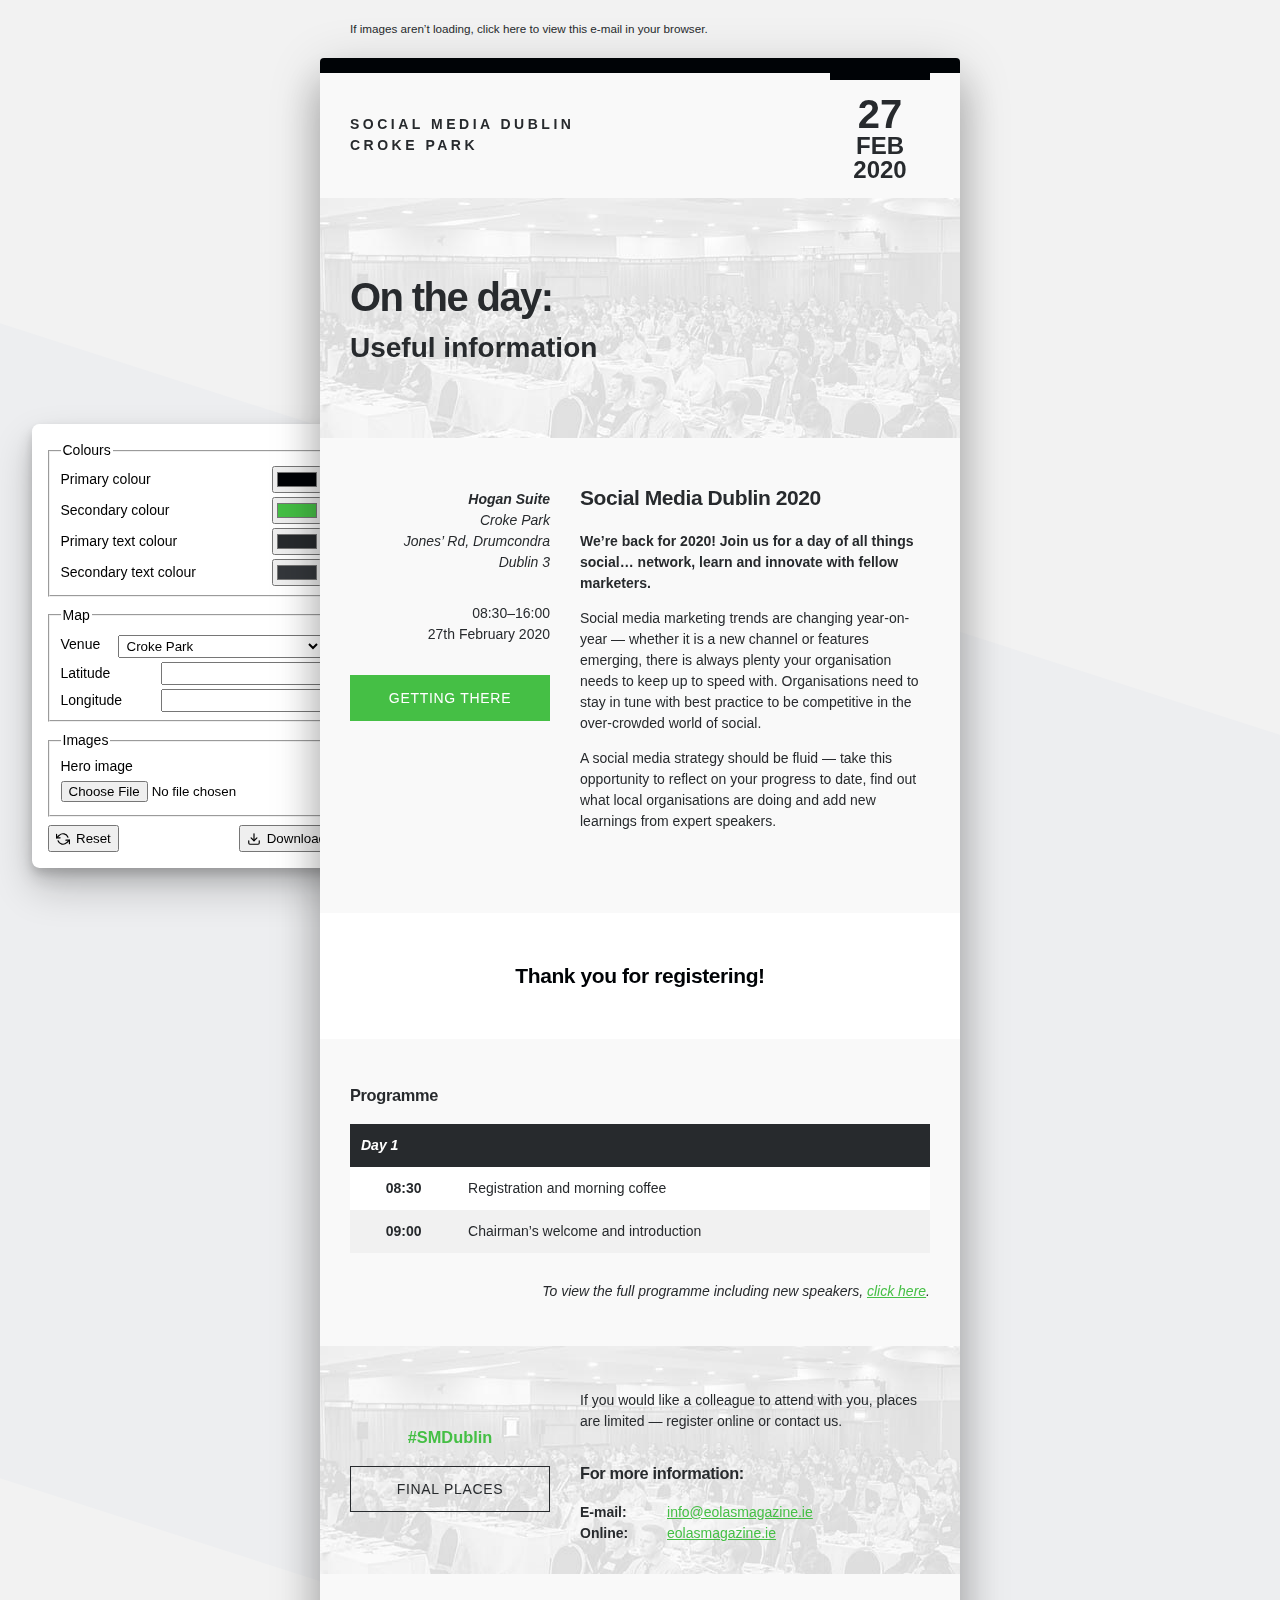
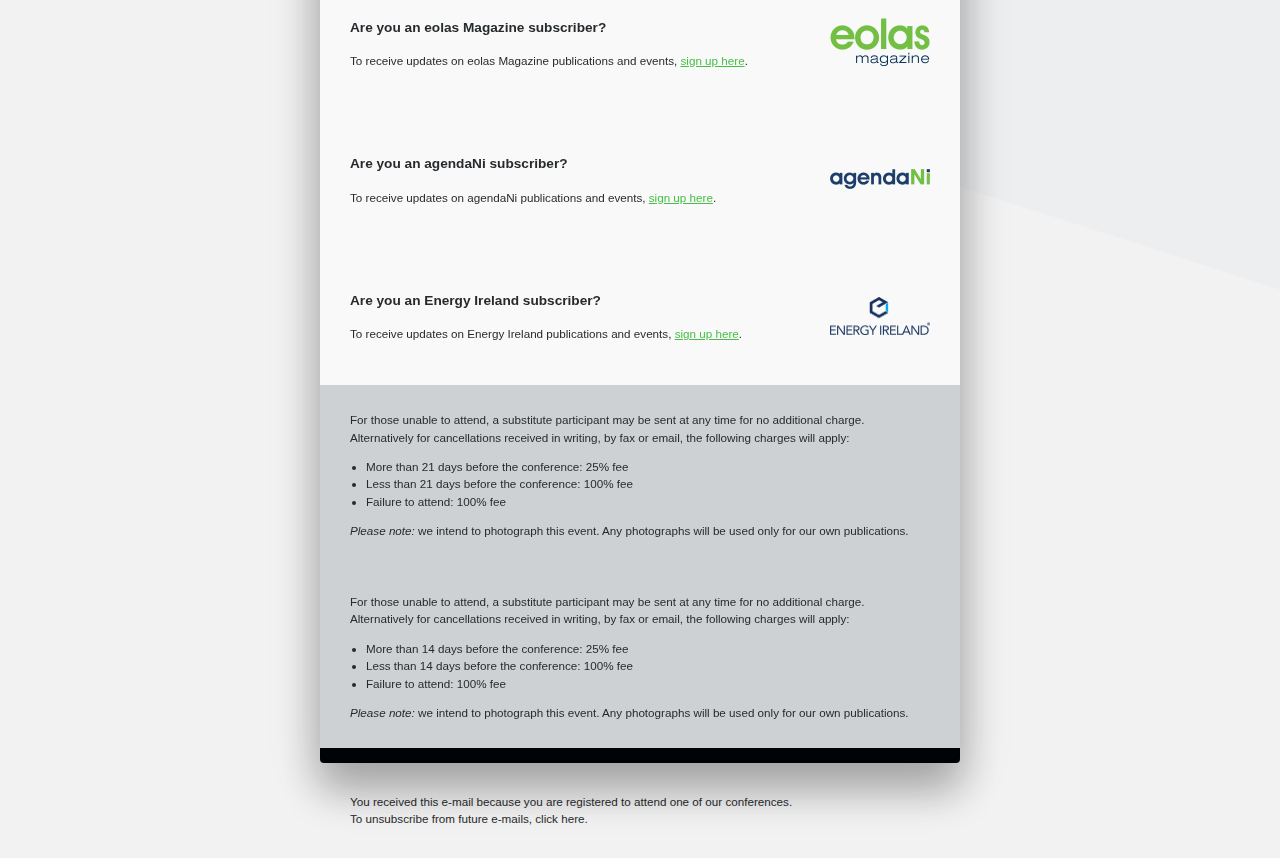
==== commit 0dc894e7: "added tbody tags" ====
--- a/index.html
+++ b/index.html
@@ -1,15 +1,25 @@
 <!DOCTYPE HTML PUBLIC "-//W3C//DTD HTML 4.01 Transitional//EN" "http://www.w3.org/TR/html4/loose.dtd">
-<html lang="en" style="--colour--primary: #000306; --colour--secondary: #72bf44; --colour--text1: #272a2d; --colour--white: #ffffff; --colour--grey01: #f1f1f1; --colour--grey02: #f2f2f2; --colour-link: #002b54;">
+<html
+lang="en"
+style="
+--colour--primary: #000306;
+--colour--secondary: #45bf45;
+--colour--text1: #272a2d;
+--colour--text2: #34373b;
+--colour--white: #ffffff;
+--colour--grey01: #f1f1f1;
+--colour--grey02: #f2f2f2;"
+>
 <head>
-<meta http-equiv="Content-Type" content="text/html; charset=UTF-8">
-<meta name="viewport" content="width=device-width, initial-scale=1">
-<meta http-equiv="X-UA-Compatible" content="IE=edge">
-
-<title>On the day information</title>
-
-<link rel="stylesheet" href="./control-panel.css">
-
-<style type="text/css">
+  <meta http-equiv="Content-Type" content="text/html; charset=UTF-8">
+  <meta name="viewport" content="width=device-width, initial-scale=1">
+  <meta http-equiv="X-UA-Compatible" content="IE=edge">
+
+  <title>On the day information</title>
+
+  <link rel="stylesheet" href="./control-panel.css">
+
+  <style type="text/css">
   /* CLIENT-SPECIFIC STYLES */
   body,
   table,
@@ -240,719 +250,694 @@
 <body style="margin: 0; padding: 0; background-color: var(--colour--white); color: var(--colour--text1);">
   <div style="position: relative;">
 
-  <div style="position: absolute; top: 20%; height: 50%; width: 100%; transform: skew(20deg) rotate(20deg); background-color: #EDEEF0; z-index: 0;"></div>
-  <center>
-    <table width="100%" border="0" cellpadding="0" cellspacing="0" bgcolor="blue" style="background-color: var(--colour--grey02);">
-
-      <!-- IMPORTANT LINKS -->
-      <tr>
-        <td align="center" valign="top">
-
-          <table width="640" cellpadding="0" cellspacing="0" border="0" class="wrapper" bgcolor="">
-            <tr>
-              <td height="20" style="font-size:10px; line-height:10px;">&nbsp;</td>
-            </tr>
-            <tr>
-              <td align="center" valign="top">
-
-                <table width="580" cellpadding="0" cellspacing="0" border="0" class="container">
+    <div style="position: absolute; top: 20%; height: 50%; width: 100%; transform: skew(20deg) rotate(20deg); background-color: #EDEEF0; z-index: 0;"></div>
+    <center>
+      <table width="100%" border="0" cellpadding="0" cellspacing="0" bgcolor="blue" style="background-color: var(--colour--grey02);">
+        <tbody>
+          <tr>
+            <td align="center" valign="top">
+
+              <table width="640" cellpadding="0" cellspacing="0" border="0" class="wrapper" bgcolor="">
+                <tbody>
+
                   <tr>
-                    <td align="left" valign="top">
-                      <small>
-                        If images aren’t loading, <webversion>click here</webversion> to view this e-mail in your browser.
-                      </small>
-                    </td>
+                    <td height="20" style="font-size:10px; line-height:10px;">&nbsp;</td>
                   </tr>
-                </table>
-
-              </td>
-            </tr>
-            <tr>
-              <td height="20" style="font-size:10px; line-height:10px;">&nbsp;</td>
-            </tr>
-          </table>
-
-        </td>
-      </tr>
-
-      <tr>
-        <td align="center" valign="top">
-
-
-          <!-- WRAPPING TABLE -->
-          <table width="640" cellpadding="0" cellspacing="0" border="0" class="[ wrapper outer ]" bgcolor="#000306" style="background-color: var(--colour--primary);">
-            <tr>
-              <td height="15" style="font-size:10px; line-height:10px;">&nbsp;</td>
-            </tr>
-
-            <tr>
-              <td>
-                <!-- /. WRAPPING TABLE -->
-
-
-
-
-
-                <!-- HEADER SECTION -->
-                <table width="640" cellpadding="0" cellspacing="0" border="0" class="wrapper [ header ]" bgcolor="#f9f9f9">
                   <tr>
                     <td align="center" valign="top">
 
                       <table width="580" cellpadding="0" cellspacing="0" border="0" class="container">
-                        <tr>
-                          <td width="420" align="center" valign="top">
-                            <table width="100%" cellpadding="0" cellspacing="0" border="0">
-                              <tr>
-                                <td height="30" style="font-size:10px; line-height:10px;">&nbsp;</td>
-                              </tr>
-                              <tr>
-                                <td align="left" valign="middle">
-                                    <h2 class="heading"><singleline>Social Media Dublin</singleline><br>
-                                      <singleline>Croke Park</singleline></h2>
-                                </td>
-                              </tr>
-                              <tr>
-                                <td height="15" style="font-size:10px; line-height:10px;">&nbsp;</td>
-                              </tr>
-                            </table>
-                          </td>
-                          <td width="60" align="center" valign="top">&nbsp;</td>
-                          <td width="100" align="center" valign="top">
-                            <p class="[ date ]" style="border-color: var(--colour--primary);">
-                              <span class="[ date-day ]"><singleline label="Day: Two-digit format">27</singleline></span>
-                              <span class="[ date-month ]"><singleline label="Month: Three-letter format">Feb</singleline></span>
-                              <span class="[ date-year ]"><singleline label="Year: Four-digit format">2020</singleline></span>
-                            </p>
-                          </td>
-                        </tr>
+                        <tbody>
+
+                          <tr>
+                            <td align="left" valign="top">
+                              <small>
+                                If images aren’t loading, <webversion>click here</webversion> to view this e-mail in your browser.
+                              </small>
+                            </td>
+                          </tr>
+                        </tbody>
                       </table>
 
                     </td>
                   </tr>
                   <tr>
+                    <td height="20" style="font-size:10px; line-height:10px;">&nbsp;</td>
+                  </tr>
+                </tbody>
+              </table>
+
+            </td>
+          </tr>
+
+          <tr>
+            <td align="center" valign="top">
+
+              <!-- WRAPPING TABLE -->
+              <table width="640" cellpadding="0" cellspacing="0" border="0" class="[ wrapper outer ]" bgcolor="#000306" style="background-color: var(--colour--primary);">
+                <tbody>
+
+                  <tr>
                     <td height="15" style="font-size:10px; line-height:10px;">&nbsp;</td>
                   </tr>
-                </table>
-                <!-- END HEADER SECTION -->
-
-
-
-
-
-                <!-- HERO SECTION -->
-                <table width="640" height="240" cellpadding="0" cellspacing="0" border="0" class="wrapper [ hero ]" background="./assets/email-master-bg-640x320.jpg" style="background-image: url(./assets/email-master-bg-640x320.jpg);">
+
                   <tr>
-                    <td align="center">
-                    <!--[if gte mso 9]>
-                    <v:rect xmlns:v="urn:schemas-microsoft-com:vml" fill="true" stroke="false" style="width:640px">
-                    <v:fill type="frame" src="./assets/email-master-bg-640x320.jpg" color="#ffffff" />
-                    <v:textbox style="mso-fit-shape-to-text:true" inset="0,0,0,0">
-                    <div style="font-size:1px;line-height:1px">
-                    <table width="640" cellspacing="0" cellpadding="0" border="0" align="center">
-                    <tbody>
-                    <tr>
-                    <td height="240" align="center">
-                    <![endif]-->
-
-                    <table width="580" cellpadding="0" cellspacing="0" border="0" class="container">
-                      <tr>
-                        <td height="30" style="font-size:10px; line-height:10px;">&nbsp;</td>
-                      </tr>
-                      <tr>
-                        <td align="left" valign="top">
-                          <h1 class="heading">
-                            <multiline>On the day:<br>
-                            <span class="subheading">Useful information</span></multiline>
-                          </h1>
-                        </td>
-                      </tr>
-                      <tr>
-                        <td height="30" style="font-size:10px; line-height:10px;">&nbsp;</td>
-                      </tr>
-                    </table>
-
-                    <!--[if gte mso 9]>
-                    </td>
-                    </tr>
-                    </tbody>
-                    </table>
-                    </div>
-                    </v:textbox>
-                    </v:rect>
-                    <![endif]-->
-
-                    </td>
-                  </tr>
-                </table>
-                <!-- END HERO SECTION -->
-
-
-
-
-
-                <!-- MAIN INFO SECTION -->
-                <table width="640" cellpadding="0" cellspacing="0" border="0" class="wrapper [ main-info ]" bgcolor="#f9f9f9">
-                  <tr>
-                    <td height="30" style="font-size:10px; line-height:10px;">&nbsp;</td>
-                  </tr>
-                  <tr>
-                    <td align="center" valign="top">
-
-                      <table width="580" cellpadding="0" cellspacing="0" border="0" class="container">
-                        <tr>
-                          <td width="200" class="mobile" align="center" valign="top">
-                            <table width="100%" cellpadding="0" cellspacing="0" border="0">
-                              <tr>
-                                <td align="right" valign="top">
-                                  <address class="address">
-                                    <multiline>
-                                        <strong>Hogan Suite</strong><br>
-                                        Croke Park<br>
-                                        Jones’ Rd, Drumcondra<br>
-                                        Dublin 3
-                                    </multiline>
-                                  </address>
-                                  <singleline><time class="start-time" datetime="PT7H30M">08:30&ndash;16:00</time></singleline>
-                                  <singleline><time class="start-date" datetime="2020-02-05">27th February 2020</time></singleline>
-                                </td>
-                              </tr>
-                              <tr>
-                                <td height="30" style="font-size:30px; line-height:30px;">&nbsp;</td>
-                              </tr>
-                              <repeater>
-                                <layout label="Button">
-                                  <tr>
-                                    <td align="center" valign="top">
-
-                                      <table width="198" height="44" cellpadding="0" cellspacing="0" border="0" class="[ button ]" bgcolor="72bf44" style="background-color: var(--colour--secondary); border-color: var(--colour--secondary); border-radius: 4px;">
+                    <td>
+                      <!-- /. WRAPPING TABLE -->
+
+                      <!-- HEADER SECTION -->
+                      <table width="640" cellpadding="0" cellspacing="0" border="0" class="wrapper [ header ]" bgcolor="#f9f9f9">
+                        <tbody>
+                          <tr>
+                            <td align="center" valign="top">
+                              <table width="580" cellpadding="0" cellspacing="0" border="0" class="container">
+                                <tr>
+                                  <td width="420" align="center" valign="top">
+                                    <table width="100%" cellpadding="0" cellspacing="0" border="0">
+                                      <tbody>
                                         <tr>
-                                          <td align="center" valign="middle" height="44" style="font-family: -apple-system, BlinkMacSystemFont, 'Segoe UI', Helvetica, Arial, sans-serif; font-size: 14px; font-weight: normal;">
-                                            <singleline><a href="#" style="font-family: -apple-system, BlinkMacSystemFont, 'Segoe UI', Helvetica, Arial, sans-serif; color: inherit; display: inline-block; text-decoration: none; line-height: 44px; width: 198px; font-weight: normal;">Getting there</a></singleline>
-                                          </td>
+                                          <td height="30" style="font-size:10px; line-height:10px;">&nbsp;</td>
                                         </tr>
+                                        <tr>
+                                          <td align="left" valign="middle">
+                                            <h2 class="heading"><singleline>Social Media Dublin</singleline><br>
+                                              <singleline>Croke Park</singleline></h2>
+                                            </td>
+                                          </tr>
+                                          <tr>
+                                            <td height="15" style="font-size:10px; line-height:10px;">&nbsp;</td>
+                                          </tr>
+                                        </tbody>
                                       </table>
-
+                                    </td>
+                                    <td width="60" align="center" valign="top">&nbsp;</td>
+                                    <td width="100" align="center" valign="top">
+                                      <p class="[ date ]" style="border-color: var(--colour--primary);">
+                                        <span class="[ date-day ]"><singleline label="Day: Two-digit format">27</singleline></span>
+                                        <span class="[ date-month ]"><singleline label="Month: Three-letter format">Feb</singleline></span>
+                                        <span class="[ date-year ]"><singleline label="Year: Four-digit format">2020</singleline></span>
+                                      </p>
                                     </td>
                                   </tr>
-                                  <tr>
-                                    <td height="15" style="font-size:10px; line-height:10px;">&nbsp;</td>
-                                  </tr>
-                                </layout>
-                              </repeater>
-                            </table>
-                          </td>
-                          <td width="30" class="mobile" align="center" valign="top">&nbsp;</td>
-                          <td width="350" class="mobile" align="left" valign="top">
-                            <h2 class="heading"><singleline>Social Media Dublin 2020</singleline></h2>
-                            <repeater>
-                              <layout label="Lead paragraph">
-                                <p class="lead">
-                                  <singleline label="Lead paragraph">We’re back for 2020! Join us for a day of all things social… network, learn and innovate with fellow marketers.</singleline>
-                                </p>
-                              </layout>
-
-                              <layout label="Main copy">
-                                <multiline>
-                                  <p>Social media marketing trends are changing year-on-year &mdash; whether it is a new channel or features emerging, there is always plenty your organisation needs to keep up to speed with. Organisations need to stay in tune with best practice to be competitive in the over-crowded world of social.</p>
-
-                                  <p>A social media strategy should be fluid &mdash; take this opportunity to reflect on your progress to date, find out what local organisations are doing and add new learnings from expert speakers.</p>
-                                </multiline>
-                              </layout>
-                            </repeater>
-
-                            <!-- Visit: https://account.mapbox.com/ to access to get the API key if required -->
-                            <!-- Visit: https://staticmapmaker.com/mapbox/ to design a new map, if required -->
-                            <img id="map" editable width="350" src="https://api.mapbox.com/styles/v1/mapbox/traffic-day-v2/static/pin-s-circle+000306(-6.2533976,53.360712)/-6.2533976,53.360712,14,0,60/350x233@2x?access_token=pk.eyJ1IjoiYm1mYnVzaW5lc3NzZXJ2aWNlcyIsImEiOiJjazVxenN2OWIwN2FjM29wMnB2bWdjemJ1In0.g39JtZJcvAQiBtu7_3rpTw&attribution=false&logo=false" label="Map: 350✕233" style="margin: 30px 0 0; padding:0; border: none; display: block;" border="0" class="img [ map ]" alt="">
-                          </td>
-                        </tr>
-                      </table>
-
-                    </td>
-                  </tr>
-                  <tr>
-                    <!-- 51px derived from 30px + 21px line-height/margin-top of address and h2 elements in this section -->
-                    <td height="51" style="font-size:10px; line-height:10px;">&nbsp;</td>
-                  </tr>
-                </table>
-                <!-- END MAIN INFO SECTION -->
-
-
-
-
-
-                <!-- THANK YOU SECTION -->
-                <table width="640" cellpadding="0" cellspacing="0" border="0" class="wrapper [ thank-you ]" bgcolor="#ffffff">
-                  <tr>
-                    <td height="30" style="font-size:10px; line-height:10px;">&nbsp;</td>
-                  </tr>
-                  <tr>
-                    <td align="center" valign="top">
-
-                      <table width="580" cellpadding="0" cellspacing="0" border="0" class="container">
-                        <tr>
-                          <td align="center" valign="top">
-                            <h2 class="heading display-text highlight" style="color: var(--colour--primary);"><singleline>Thank you for registering!</singleline></h2>
-                          </td>
-                        </tr>
-                      </table>
-
-                    </td>
-                  </tr>
-                  <tr>
-                    <td height="30" style="font-size:10px; line-height:10px;">&nbsp;</td>
-                  </tr>
-                </table>
-                <!-- END THANK YOU SECTION -->
-
-
-
-
-
-                <!-- PROGRAMME SECTION -->
-                <table width="640" cellpadding="0" cellspacing="0" border="0" class="wrapper [ programme ]" bgcolor="#f9f9f9">
-                  <tr>
-                    <td height="30" style="font-size:10px; line-height:10px;">&nbsp;</td>
-                  </tr>
-                  <tr>
-                    <td align="center" valign="top">
-
-                      <table width="580" cellpadding="0" cellspacing="0" border="0" class="container">
-                        <tr>
-                          <td align="left" valign="top">
-
-                            <h3 class="heading">Programme</h3>
-                            <table width="580" cellpadding="11" cellspacing="0" border="0" class="container">
-
-                              <!-- REPEATER ALLOWS FOR DUPLICATION OF ODD OR EVEN ROW STYLES -->
-                              <repeater>
-                                <layout label="Day (for two-day conferences)">
-                                  <tr class="header-row" style="background-color: var(--colour--text1); color: var(--colour--white);">
-                                    <th align="left" valign="middle" colspan="2"><singleline label="Day # of #">Day 1</singleline></th>
-                                  </tr>
-                                </layout>
-                                <layout label="Odd row">
-                                  <tr class="row-odd" style="background-color: var(--colour--white);">
-                                    <td class="programme-time" align="center" valign="middle"><singleline label="Time">08:30</singleline></td>
-                                    <td class="programme-event"align="left" valign="middle"><singleline>Registration and morning coffee</singleline></td>
-                                  </tr>
-                                </layout>
-                                <layout label="Even row">
-                                  <tr class="row-even" style="background-color: var(--colour--grey01);">
-                                    <td class="programme-time" align="center" valign="middle"><singleline label="Time">09:00</singleline></td>
-                                    <td class="programme-event"align="left" valign="middle"><singleline>Chairman’s welcome and introduction</singleline></td>
-                                  </tr>
-                                </layout>
-                              </repeater>
-                            </table>
-
-                            <multiline>
-                              <p class="more-info">To view the full programme including new speakers, <a href="" style="color: var(--colour--link) !important; text-decoration: underline;">click here</a>.</p>
-                            </multiline>
-
-                          </td>
-                        </tr>
-                      </table>
-
-                    </td>
-                  </tr>
-                  <tr>
-                    <td height="30" style="font-size:10px; line-height:10px;">&nbsp;</td>
-                  </tr>
-                </table>
-                <!-- END PROGRAMME SECTION -->
-
-
-
-
-
-                <!-- REGISTER SECTION -->
-                <table width="640" height="160" cellpadding="0" cellspacing="0" border="0" class="wrapper [ register ]" background="email-master-bg-640x320.jpg" style="background-image: url('./assets/email-master-bg-640x320.jpg');">
-                  <tr>
-                    <td align="center">
-                    <!--[if gte mso 9]>
-                    <v:rect xmlns:v="urn:schemas-microsoft-com:vml" fill="true" stroke="false" style="width:640px">
-                    <v:fill type="frame" src="./assets/email-master-bg-640x320.jpg" color="#ffffff" />
-                    <v:textbox style="mso-fit-shape-to-text:true" inset="0,0,0,0">
-                    <div style="font-size:1px;line-height:1px">
-                    <table width="640" cellspacing="0" cellpadding="0" border="0" align="center">
-                    <tbody>
-                    <tr>
-                    <td height="160" align="center">
-                    <![endif]-->
-
-                    <table width="580" cellpadding="0" cellspacing="0" border="0" class="container">
-                      <tr>
-                        <td height="30" style="font-size:10px; line-height:10px;">&nbsp;</td>
-                      </tr>
-                      <tr>
-                        <td width="200" class="mobile" align="center" valign="middle">
-                          <h3 class="hashtag">
-                            <singleline label="Conference hashtag"><a href="" target="_blank" style="color: var(--colour--link) !important; text-decoration: none;">#SMDublin</a></singleline>
-                          </h3>
-
-                          <table width="198" height="44" cellpadding="0" cellspacing="0" border="0" class="[ button ]" bgcolor="" style="border-color: var(--colour--text1); border-radius:4px; color: var(--colour--text1);">
-                            <tr>
-                              <td align="center" valign="middle" height="44" style="font-family: -apple-system, BlinkMacSystemFont, 'Segoe UI', Helvetica, Arial, sans-serif; font-size:14px; font-weight:normal;">
-                                <singleline><a href="#" style="font-family:-apple-system,BlinkMacSystemFont,'Segoe UI',Helvetica,Arial,sans-serif;color:inherit;display:inline-block;text-decoration:none;line-height:44px;width:198px;font-weight:normal;">Final places</a></singleline>
-                              </td>
-                            </tr>
-                          </table>
-                        </td>
-                        <td width="30" class="mobile" align="center" valign="top">&nbsp;</td>
-                        <td width="350" class="mobile" align="left" valign="top">
-
-                          <table width="350" cellpadding="0" cellspacing="0" border="0" class="container">
-                            <tr>
-                              <td colspan="2">
-                                <p>If you would like a colleague to attend with you, places are limited &mdash; register online or contact us.</p>
+                                </table>
                               </td>
                             </tr>
                             <tr>
                               <td height="15" style="font-size:10px; line-height:10px;">&nbsp;</td>
                             </tr>
+                          </tbody>
+                        </table>
+                        <!-- END HEADER SECTION -->
+
+
+
+
+
+                        <!-- HERO SECTION -->
+                        <table width="640" height="240" cellpadding="0" cellspacing="0" border="0" class="wrapper [ hero ]" background="./assets/email-master-bg-640x320.jpg" style="background-image: url(./assets/email-master-bg-640x320.jpg);">
+                          <tbody>
                             <tr>
-                              <td colspan="2">
-                                <h3 class="heading"><singleline>For more information:</singleline></h3>
-                              </td>
-                            </tr>
+                              <td align="center">
+                                <!--[if gte mso 9]>
+                                <v:rect xmlns:v="urn:schemas-microsoft-com:vml" fill="true" stroke="false" style="width:640px">
+                                <v:fill type="frame" src="./assets/email-master-bg-640x320.jpg" color="#ffffff" />
+                                <v:textbox style="mso-fit-shape-to-text:true" inset="0,0,0,0">
+                                <div style="font-size:1px;line-height:1px">
+                                <table width="640" cellspacing="0" cellpadding="0" border="0" align="center">
+                                <tbody>
+                                <tr>
+                                <td height="240" align="center">
+                                <![endif]-->
+                                <table width="580" cellpadding="0" cellspacing="0" border="0" class="container">
+                                  <tbody>
+                                    <tr>
+                                      <td height="30" style="font-size:10px; line-height:10px;">&nbsp;</td>
+                                    </tr>
+                                    <tr>
+                                      <td align="left" valign="top">
+                                        <h1 class="heading">
+                                          <singleline>On the day:</singleline><br>
+                                            <span class="subheading"><singleline>Useful information</singleline></span>
+                                          </h1>
+                                        </td>
+                                      </tr>
+                                      <tr>
+                                        <td height="30" style="font-size:10px; line-height:10px;">&nbsp;</td>
+                                      </tr>
+                                    </tbody>
+                                  </table>
+                                  <!--[if gte mso 9]>
+                                  </td>
+                                  </tr>
+                                  </tbody>
+                                  </table>
+                                  </div>
+                                  </v:textbox>
+                                  </v:rect>
+                                  <![endif]-->
+                                </td>
+                              </tr>
+                            </tbody>
+                          </table>
+                          <!-- END HERO SECTION -->
+
+
+
+
+
+                          <!-- MAIN INFO SECTION -->
+                          <table width="640" cellpadding="0" cellspacing="0" border="0" class="wrapper [ main-info ]" bgcolor="#f9f9f9">
+                            <tbody>
+                              <tr>
+                                <td height="30" style="font-size:10px; line-height:10px;">&nbsp;</td>
+                              </tr>
+                              <tr>
+                                <td align="center" valign="top">
+                                  <table width="580" cellpadding="0" cellspacing="0" border="0" class="container">
+                                    <tbody>
+                                      <tr>
+                                        <td width="200" class="mobile" align="center" valign="top">
+                                          <table width="100%" cellpadding="0" cellspacing="0" border="0">
+                                            <tbody>
+                                              <tr>
+                                                <td align="right" valign="top">
+                                                  <address class="address">
+                                                    <multiline>
+                                                      <strong>Hogan Suite</strong><br>
+                                                      Croke Park<br>
+                                                      Jones’ Rd, Drumcondra<br>
+                                                      Dublin 3
+                                                    </multiline>
+                                                  </address>
+                                                  <singleline><time class="start-time" datetime="PT7H30M">08:30&ndash;16:00</time></singleline>
+                                                  <singleline><time class="start-date" datetime="2020-02-05">27th February 2020</time></singleline>
+                                                </td>
+                                              </tr>
+                                              <tr>
+                                                <td height="30" style="font-size:30px; line-height:30px;">&nbsp;</td>
+                                              </tr>
+                                              <tr>
+                                                <td align="center" valign="top">
+                                                  <table width="198" height="44" cellpadding="0" cellspacing="0" border="0" class="[ button ]" bgcolor="72bf44" style="background-color: var(--colour--secondary); border-color: var(--colour--secondary); border-radius: 4px;">
+                                                    <tbody>
+                                                      <tr>
+                                                        <td align="center" valign="middle" height="44" style="font-family: -apple-system, BlinkMacSystemFont, 'Segoe UI', Helvetica, Arial, sans-serif; font-size: 14px; font-weight: normal;">
+                                                          <a href="#" style="font-family: -apple-system, BlinkMacSystemFont, 'Segoe UI', Helvetica, Arial, sans-serif; color: inherit; display: inline-block; text-decoration: none; line-height: 44px; width: 198px; font-weight: normal;"><singleline>Getting there</singleline></a>
+                                                        </td>
+                                                      </tr>
+                                                    </tbody>
+                                                  </table>
+                                                </td>
+                                              </tr>
+                                              <tr>
+                                                <td height="15" style="font-size:10px; line-height:10px;">&nbsp;</td>
+                                              </tr>
+                                            </tbody>
+                                          </table>
+                                        </td>
+                                        <td width="30" class="mobile" align="center" valign="top">&nbsp;</td>
+                                        <td width="350" class="mobile" align="left" valign="top">
+                                          <h2 class="heading"><singleline>Social Media Dublin 2020</singleline></h2>
+                                              <p class="lead">
+                                                <singleline label="Lead paragraph">We’re back for 2020! Join us for a day of all things social… network, learn and innovate with fellow marketers.</singleline>
+                                              </p>
+                                              <multiline>
+                                                <p>Social media marketing trends are changing year-on-year &mdash; whether it is a new channel or features emerging, there is always plenty your organisation needs to keep up to speed with. Organisations need to stay in tune with best practice to be competitive in the over-crowded world of social.</p>
+
+                                                <p>A social media strategy should be fluid &mdash; take this opportunity to reflect on your progress to date, find out what local organisations are doing and add new learnings from expert speakers.</p>
+                                              </multiline>
+                                          <!-- Visit: https://account.mapbox.com/ to access to get the API key if required -->
+                                          <!-- Visit: https://staticmapmaker.com/mapbox/ to design a new map, if required -->
+                                          <img id="map" editable width="350" src="https://api.mapbox.com/styles/v1/mapbox/traffic-day-v2/static/pin-s-circle+000306(-6.2533976,53.360712)/-6.2533976,53.360712,14,0,60/350x233@2x?access_token=pk.eyJ1IjoiYm1mYnVzaW5lc3NzZXJ2aWNlcyIsImEiOiJjazVxenN2OWIwN2FjM29wMnB2bWdjemJ1In0.g39JtZJcvAQiBtu7_3rpTw&attribution=false&logo=false" label="Map: 350✕233" style="margin: 30px 0 0; padding:0; border: none; display: block;" border="0" class="img [ map ]" alt="">
+                                        </td>
+                                      </tr>
+                                    </tbody>
+                                  </table>
+                                </td>
+                              </tr>
+                              <tr>
+                                <!-- 51px derived from 30px + 21px line-height/margin-top of address and h2 elements in this section -->
+                                <td height="51" style="font-size:10px; line-height:10px;">&nbsp;</td>
+                              </tr>
+                            </tbody>
+                          </table>
+                          <!-- END MAIN INFO SECTION -->
+
+
+
+
+
+                          <!-- THANK YOU SECTION -->
+                          <table width="640" cellpadding="0" cellspacing="0" border="0" class="wrapper [ thank-you ]" bgcolor="#ffffff">
+                            <tbody>
+                              <tr>
+                                <td height="30" style="font-size:10px; line-height:10px;">&nbsp;</td>
+                              </tr>
+                              <tr>
+                                <td align="center" valign="top">
+                                  <table width="580" cellpadding="0" cellspacing="0" border="0" class="container">
+                                    <tbody>
+                                      <tr>
+                                        <td align="center" valign="top">
+                                          <h2 class="heading display-text highlight" style="color: var(--colour--primary);"><singleline>Thank you for registering!</singleline></h2>
+                                        </td>
+                                      </tr>
+                                    </tbody>
+                                  </table>
+                                </td>
+                              </tr>
+                              <tr>
+                                <td height="30" style="font-size:10px; line-height:10px;">&nbsp;</td>
+                              </tr>
+                            </tbody>
+                          </table>
+                          <!-- END THANK YOU SECTION -->
+
+
+
+
+
+                          <!-- PROGRAMME SECTION -->
+                          <table width="640" cellpadding="0" cellspacing="0" border="0" class="wrapper [ programme ]" bgcolor="#f9f9f9">
+                            <tbody>
+                              <tr>
+                                <td height="30" style="font-size:10px; line-height:10px;">&nbsp;</td>
+                              </tr>
+                              <tr>
+                                <td align="center" valign="top">
+                                  <table width="580" cellpadding="0" cellspacing="0" border="0" class="container">
+                                    <tbody>
+                                      <tr>
+                                        <td align="left" valign="top">
+                                          <h3 class="heading">Programme</h3>
+                                          <table width="580" cellpadding="11" cellspacing="0" border="0" class="container">
+                                            <tbody>
+                                              <!-- REPEATER ALLOWS FOR DUPLICATION OF ODD OR EVEN ROW STYLES -->
+                                              <tr class="header-row" style="background-color: var(--colour--text1); color: var(--colour--white);">
+                                                <th align="left" valign="middle" colspan="2"><singleline label="Day # of #">Day 1</singleline></th>
+                                              </tr>
+                                              <tr class="row-odd" style="background-color: var(--colour--white);">
+                                                <td class="programme-time" align="center" valign="middle"><singleline label="Time">08:30</singleline></td>
+                                                <td class="programme-event"align="left" valign="middle"><singleline>Registration and morning coffee</singleline></td>
+                                              </tr>
+                                              <tr class="row-even" style="background-color: var(--colour--grey01);">
+                                                <td class="programme-time" align="center" valign="middle"><singleline label="Time">09:00</singleline></td>
+                                                <td class="programme-event"align="left" valign="middle"><singleline>Chairman’s welcome and introduction</singleline></td>
+                                              </tr>
+                                            </tbody>
+                                          </table>
+                                          <multiline>
+                                            <p class="more-info">To view the full programme including new speakers, <a href="" style="color: var(--colour--secondary) !important; text-decoration: underline;">click here</a>.</p>
+                                          </multiline>
+                                        </td>
+                                      </tr>
+                                    </tbody>
+                                  </table>
+                                </td>
+                              </tr>
+                              <tr>
+                                <td height="30" style="font-size:10px; line-height:10px;">&nbsp;</td>
+                              </tr>
+                            </tbody>
+                          </table>
+                          <!-- END PROGRAMME SECTION -->
+
+
+
+
+
+                          <!-- REGISTER SECTION -->
+                          <table width="640" height="160" cellpadding="0" cellspacing="0" border="0" class="wrapper [ register ]" background="email-master-bg-640x320.jpg" style="background-image: url('./assets/email-master-bg-640x320.jpg');">
                             <tr>
-                              <td><strong>E-mail:</strong></td>
-                              <td><singleline label="Conference e-mail"><a href="mailto:" target="_blank" style="color: var(--colour--link) !important; text-decoration: underline;">info@eolasmagazine.ie</a></singleline></td>
-                            </tr>
-                            <tr>
-                              <td><strong>Online:</strong></td>
-                              <td><singleline label="Link to conference registration"><a href="" target="_blank" style="color: var(--colour--link) !important; text-decoration: underline;">eolasmagazine.ie</a></singleline></td>
-                            </tr>
-                          </table>
-
-                        </td>
-                      </tr>
-                      <tr>
-                        <td height="30" style="font-size:10px; line-height:10px;">&nbsp;</td>
-                      </tr>
-                    </table>
-
-                    <!--[if gte mso 9]>
-                    </td>
-                    </tr>
-                    </tbody>
-                    </table>
-                    </div>
-                    </v:textbox>
-                    </v:rect>
-                    <![endif]-->
-
-                    </td>
-                  </tr>
-                </table>
-                <!-- END REGISTER SECTION -->
-
-
-
-
-
-                <!-- SUBSCRIPTION SECTION -->
-                <repeater>
-                  <layout label="eolas Magazine subscription">
-                    <table width="640" cellpadding="0" cellspacing="0" border="0" class="wrapper [ subscription ]" bgcolor="#f9f9f9">
-                      <tr>
-                        <td height="30" style="font-size:10px; line-height:10px;">&nbsp;</td>
-                      </tr>
-                      <tr>
-                        <td align="center" valign="top">
-
-                          <table width="580" cellpadding="0" cellspacing="0" border="0" class="container">
-                            <tr>
-                              <td width="420" class="mobile" align="left" valign="middle">
-                                <multiline>
-                                  <h3 class="heading">Are you an eolas Magazine subscriber?</h3>
-                                  <p>To receive updates on eolas Magazine publications and events, <a href="https://www.eolasmagazine.ie/subscription-confirmation/" target="_blank" style="color: var(--colour--link) !important; text-decoration: underline;">sign up here</a>.</p>
-                                </multiline>
-                              </td>
-                              <td width="60" class="mobile" align="center" valign="middle">&nbsp;</td>
-                              <td width="100" class="mobileOff" align="right" valign="middle">
-                                <img editable src="assets/eolas_master.png" width="100" label="Logo: 100✕66" style="margin: 0; padding: 0; border: none; display: block;" border="0" class="img" alt="">
+                              <td align="center">
+                                <!--[if gte mso 9]>
+                                <v:rect xmlns:v="urn:schemas-microsoft-com:vml" fill="true" stroke="false" style="width:640px">
+                                <v:fill type="frame" src="./assets/email-master-bg-640x320.jpg" color="#ffffff" />
+                                <v:textbox style="mso-fit-shape-to-text:true" inset="0,0,0,0">
+                                <div style="font-size:1px;line-height:1px">
+                                <table width="640" cellspacing="0" cellpadding="0" border="0" align="center">
+                                <tbody>
+                                <tr>
+                                <td height="160" align="center">
+                                <![endif]-->
+                                <table width="580" cellpadding="0" cellspacing="0" border="0" class="container">
+                                  <tr>
+                                    <td height="30" style="font-size:10px; line-height:10px;">&nbsp;</td>
+                                  </tr>
+                                  <tr>
+                                    <td width="200" class="mobile" align="center" valign="middle">
+                                      <h3 class="hashtag">
+                                        <singleline label="Conference hashtag"><a href="" target="_blank" style="color: var(--colour--secondary) !important; text-decoration: none;">#SMDublin</a></singleline>
+                                      </h3>
+                                      <table width="198" height="44" cellpadding="0" cellspacing="0" border="0" class="[ button ]" bgcolor="" style="border-color: var(--colour--text1); border-radius:4px; color: var(--colour--text1);">
+                                        <tr>
+                                          <td align="center" valign="middle" height="44" style="font-family: -apple-system, BlinkMacSystemFont, 'Segoe UI', Helvetica, Arial, sans-serif; font-size:14px; font-weight:normal;">
+                                            <singleline><a href="#" style="font-family:-apple-system,BlinkMacSystemFont,'Segoe UI',Helvetica,Arial,sans-serif;color:inherit;display:inline-block;text-decoration:none;line-height:44px;width:198px;font-weight:normal;">Final places</a></singleline>
+                                          </td>
+                                        </tr>
+                                      </table>
+                                    </td>
+                                    <td width="30" class="mobile" align="center" valign="top">&nbsp;</td>
+                                    <td width="350" class="mobile" align="left" valign="top">
+                                      <table width="350" cellpadding="0" cellspacing="0" border="0" class="container">
+                                        <tr>
+                                          <td colspan="2">
+                                            <p>If you would like a colleague to attend with you, places are limited &mdash; register online or contact us.</p>
+                                          </td>
+                                        </tr>
+                                        <tr>
+                                          <td height="15" style="font-size:10px; line-height:10px;">&nbsp;</td>
+                                        </tr>
+                                        <tr>
+                                          <td colspan="2">
+                                            <h3 class="heading"><singleline>For more information:</singleline></h3>
+                                          </td>
+                                        </tr>
+                                        <tr>
+                                          <td><strong>E-mail:</strong></td>
+                                          <td><singleline label="Conference e-mail"><a href="mailto:" target="_blank" style="color: var(--colour--secondary) !important; text-decoration: underline;">info@eolasmagazine.ie</a></singleline></td>
+                                        </tr>
+                                        <tr>
+                                          <td><strong>Online:</strong></td>
+                                          <td><singleline label="Link to conference registration"><a href="" target="_blank" style="color: var(--colour--secondary) !important; text-decoration: underline;">eolasmagazine.ie</a></singleline></td>
+                                        </tr>
+                                      </table>
+                                    </td>
+                                  </tr>
+                                  <tr>
+                                    <td height="30" style="font-size:10px; line-height:10px;">&nbsp;</td>
+                                  </tr>
+                                </table>
+                                <!--[if gte mso 9]>
+                                </td>
+                                </tr>
+                                </tbody>
+                                </table>
+                                </div>
+                                </v:textbox>
+                                </v:rect>
+                                <![endif]-->
                               </td>
                             </tr>
                           </table>
-
+                          <!-- END REGISTER SECTION -->
+
+
+
+
+
+                          <!-- SUBSCRIPTION SECTION -->
+                          <repeater>
+                            <layout label="eolas Magazine subscription">
+                              <table width="640" cellpadding="0" cellspacing="0" border="0" class="wrapper [ subscription ]" bgcolor="#f9f9f9">
+                                <tr>
+                                  <td height="30" style="font-size:10px; line-height:10px;">&nbsp;</td>
+                                </tr>
+                                <tr>
+                                  <td align="center" valign="top">
+                                    <table width="580" cellpadding="0" cellspacing="0" border="0" class="container">
+                                      <tr>
+                                        <td width="420" class="mobile" align="left" valign="middle">
+                                          <multiline>
+                                            <h3 class="heading">Are you an eolas Magazine subscriber?</h3>
+                                            <p>To receive updates on eolas Magazine publications and events, <a href="https://www.eolasmagazine.ie/subscription-confirmation/" target="_blank" style="color: var(--colour--secondary) !important; text-decoration: underline;">sign up here</a>.</p>
+                                          </multiline>
+                                        </td>
+                                        <td width="60" class="mobile" align="center" valign="middle">&nbsp;</td>
+                                        <td width="100" class="mobileOff" align="right" valign="middle">
+                                          <img editable src="assets/eolas_master.png" width="100" label="Logo: 100✕66" style="margin: 0; padding: 0; border: none; display: block;" border="0" class="img" alt="">
+                                        </td>
+                                      </tr>
+                                    </table>
+                                  </td>
+                                </tr>
+                                <tr>
+                                  <td height="30" style="font-size:10px; line-height:10px;">&nbsp;</td>
+                                </tr>
+                              </table>
+                            </layout>
+                            <layout label="agendaNi subscription">
+                              <table width="640" cellpadding="0" cellspacing="0" border="0" class="wrapper [ subscription ]" bgcolor="#f9f9f9">
+                                <tr>
+                                  <td height="30" style="font-size:10px; line-height:10px;">&nbsp;</td>
+                                </tr>
+                                <tr>
+                                  <td align="center" valign="top">
+                                    <table width="580" cellpadding="0" cellspacing="0" border="0" class="container">
+                                      <tr>
+                                        <td width="420" class="mobile" align="left" valign="middle">
+                                          <multiline>
+                                            <h3 class="heading">Are you an agendaNi subscriber?</h3>
+                                            <p>To receive updates on agendaNi publications and events, <a href="https://www.agendani.com/subscription-confirmation/" target="_blank" style="color: var(--colour--secondary) !important; text-decoration: underline;">sign up here</a>.</p>
+                                          </multiline>
+                                        </td>
+                                        <td width="60" class="mobile" align="center" valign="middle">&nbsp;</td>
+                                        <td width="100" class="mobileOff" align="right" valign="middle">
+                                          <img editable src="assets/agendaNi_master.png" width="100" label="Logo: 100✕66" style="margin: 0; padding: 0; border: none; display: block;" border="0" class="img" alt="">
+                                        </td>
+                                      </tr>
+                                    </table>
+                                  </td>
+                                </tr>
+                                <tr>
+                                  <td height="30" style="font-size:10px; line-height:10px;">&nbsp;</td>
+                                </tr>
+                              </table>
+                            </layout>
+                            <layout label="Energy Ireland subscription">
+                              <table width="640" cellpadding="0" cellspacing="0" border="0" class="wrapper [ subscription ]" bgcolor="#f9f9f9">
+                                <tr>
+                                  <td height="30" style="font-size:10px; line-height:10px;">&nbsp;</td>
+                                </tr>
+                                <tr>
+                                  <td align="center" valign="top">
+                                    <table width="580" cellpadding="0" cellspacing="0" border="0" class="container">
+                                      <tr>
+                                        <td width="420" class="mobile" align="left" valign="middle">
+                                          <multiline>
+                                            <h3 class="heading">Are you an Energy Ireland subscriber?</h3>
+                                            <p>To receive updates on Energy Ireland publications and events, <a href="https://www.energyireland.ie/subscribe/" target="_blank" style="color: var(--colour--secondary) !important; text-decoration: underline;">sign up here</a>.</p>
+                                          </multiline>
+                                        </td>
+                                        <td width="60" class="mobile" align="center" valign="middle">&nbsp;</td>
+                                        <td width="100" class="mobileOff" align="right" valign="middle">
+                                          <img editable src="assets/energy-ireland_master.png" width="100" label="Logo: 100✕66" style="margin: 0; padding: 0; border: none; display: block;" border="0" class="img" alt="">
+                                        </td>
+                                      </tr>
+                                    </table>
+                                  </td>
+                                </tr>
+                                <tr>
+                                  <td height="30" style="font-size:10px; line-height:10px;">&nbsp;</td>
+                                </tr>
+                              </table>
+                            </layout>
+                          </repeater>
+                          <!-- END SPONSORS SECTION -->
+
+
+
+
+
+                          <!-- TERMS & CONDITIONS SECTION -->
+                          <repeater>
+                            <layout label="Energy Ireland Terms & Conditions">
+                              <table width="640" cellpadding="0" cellspacing="0" border="0" class="wrapper [ newsletter ]" bgcolor="#CDD1D4">
+                                <tr>
+                                  <td height="15" style="font-size:10px; line-height:10px;">&nbsp;</td>
+                                </tr>
+                                <tr>
+                                  <td align="center" valign="top">
+                                    <table width="580" cellpadding="0" cellspacing="0" border="0" class="container">
+                                      <tr>
+                                        <td align="left" valign="top">
+                                          <multiline>
+                                            <p>For those unable to attend, a substitute participant may be sent at any time for no additional charge. Alternatively for cancellations received in writing, by fax or email, the following charges will apply:</p>
+                                            <ul>
+                                              <li>More than 21 days before the conference: 25% fee</li>
+                                              <li>Less than 21 days before the conference: 100% fee</li>
+                                              <li>Failure to attend: 100% fee</li>
+                                            </ul>
+                                            <p><em>Please note:</em> we intend to photograph this event. Any photographs will be used only for our own publications.</p>
+                                          </multiline>
+                                        </td>
+                                      </tr>
+                                    </table>
+                                  </td>
+                                </tr>
+                                <tr>
+                                  <td height="15" style="font-size:10px; line-height:10px;">&nbsp;</td>
+                                </tr>
+                              </table>
+                            </layout>
+                            <layout label="eolas / agendaNi / Environment Ireland Terms & Conditions">
+                              <table width="640" cellpadding="0" cellspacing="0" border="0" class="wrapper [ newsletter ]" bgcolor="#CDD1D4">
+                                <tr>
+                                  <td height="15" style="font-size:10px; line-height:10px;">&nbsp;</td>
+                                </tr>
+                                <tr>
+                                  <td align="center" valign="top">
+                                    <table width="580" cellpadding="0" cellspacing="0" border="0" class="container">
+                                      <tr>
+                                        <td align="left" valign="top">
+                                          <multiline>
+                                            <p>For those unable to attend, a substitute participant may be sent at any time for no additional charge. Alternatively for cancellations received in writing, by fax or email, the following charges will apply:</p>
+                                            <ul>
+                                              <li>More than 14 days before the conference: 25% fee</li>
+                                              <li>Less than 14 days before the conference: 100% fee</li>
+                                              <li>Failure to attend: 100% fee</li>
+                                            </ul>
+                                            <p><em>Please note:</em> we intend to photograph this event. Any photographs will be used only for our own publications.</p>
+                                          </multiline>
+                                        </td>
+                                      </tr>
+                                    </table>
+                                  </td>
+                                </tr>
+                                <tr>
+                                  <td height="15" style="font-size:10px; line-height:10px;">&nbsp;</td>
+                                </tr>
+                              </table>
+                            </layout>
+                          </repeater>
+                          <!-- END TERMS & CONDITIONS SECTION -->
+
+                          <!-- WRAPPING TABLE -->
                         </td>
                       </tr>
-                      <tr>
-                        <td height="30" style="font-size:10px; line-height:10px;">&nbsp;</td>
-                      </tr>
-                    </table>
-                  </layout>
-                  <layout label="agendaNi subscription">
-                    <table width="640" cellpadding="0" cellspacing="0" border="0" class="wrapper [ subscription ]" bgcolor="#f9f9f9">
-                      <tr>
-                        <td height="30" style="font-size:10px; line-height:10px;">&nbsp;</td>
-                      </tr>
-                      <tr>
-                        <td align="center" valign="top">
-
-                          <table width="580" cellpadding="0" cellspacing="0" border="0" class="container">
-                            <tr>
-                              <td width="420" class="mobile" align="left" valign="middle">
-                                <multiline>
-                                  <h3 class="heading">Are you an agendaNi subscriber?</h3>
-                                  <p>To receive updates on agendaNi publications and events, <a href="https://www.agendani.com/subscription-confirmation/" target="_blank" style="color: var(--colour--link) !important; text-decoration: underline;">sign up here</a>.</p>
-                                </multiline>
-                              </td>
-                              <td width="60" class="mobile" align="center" valign="middle">&nbsp;</td>
-                              <td width="100" class="mobileOff" align="right" valign="middle">
-                                <img editable src="assets/agendaNi_master.png" width="100" label="Logo: 100✕66" style="margin: 0; padding: 0; border: none; display: block;" border="0" class="img" alt="">
-                              </td>
-                            </tr>
-                          </table>
-
-                        </td>
-                      </tr>
-                      <tr>
-                        <td height="30" style="font-size:10px; line-height:10px;">&nbsp;</td>
-                      </tr>
-                    </table>
-                  </layout>
-                  <layout label="Energy Ireland subscription">
-                    <table width="640" cellpadding="0" cellspacing="0" border="0" class="wrapper [ subscription ]" bgcolor="#f9f9f9">
-                      <tr>
-                        <td height="30" style="font-size:10px; line-height:10px;">&nbsp;</td>
-                      </tr>
-                      <tr>
-                        <td align="center" valign="top">
-
-                          <table width="580" cellpadding="0" cellspacing="0" border="0" class="container">
-                            <tr>
-                              <td width="420" class="mobile" align="left" valign="middle">
-                                <multiline>
-                                  <h3 class="heading">Are you an Energy Ireland subscriber?</h3>
-                                  <p>To receive updates on Energy Ireland publications and events, <a href="https://www.energyireland.ie/subscribe/" target="_blank" style="color: var(--colour--link) !important; text-decoration: underline;">sign up here</a>.</p>
-                                </multiline>
-                              </td>
-                              <td width="60" class="mobile" align="center" valign="middle">&nbsp;</td>
-                              <td width="100" class="mobileOff" align="right" valign="middle">
-                                <img editable src="assets/energy-ireland_master.png" width="100" label="Logo: 100✕66" style="margin: 0; padding: 0; border: none; display: block;" border="0" class="img" alt="">
-                              </td>
-                            </tr>
-                          </table>
-
-                        </td>
-                      </tr>
-                      <tr>
-                        <td height="30" style="font-size:10px; line-height:10px;">&nbsp;</td>
-                      </tr>
-                    </table>
-                  </layout>
-                </repeater>
-                <!-- END SPONSORS SECTION -->
-
-
-
-
-
-                <!-- TERMS & CONDITIONS SECTION -->
-                <repeater>
-                  <layout label="Energy Ireland Terms & Conditions">
-                    <table width="640" cellpadding="0" cellspacing="0" border="0" class="wrapper [ newsletter ]" bgcolor="#CDD1D4">
+
                       <tr>
                         <td height="15" style="font-size:10px; line-height:10px;">&nbsp;</td>
                       </tr>
-                      <tr>
-                        <td align="center" valign="top">
-
-                          <table width="580" cellpadding="0" cellspacing="0" border="0" class="container">
-                            <tr>
-                              <td align="left" valign="top">
-                                <multiline>
-                                  <p>For those unable to attend, a substitute participant may be sent at any time for no additional charge. Alternatively for cancellations received in writing, by fax or email, the following charges will apply:</p>
-                                  <ul>
-                                    <li>More than 21 days before the conference: 25% fee</li>
-                                    <li>Less than 21 days before the conference: 100% fee</li>
-                                    <li>Failure to attend: 100% fee</li>
-                                  </ul>
-                                  <p><em>Please note:</em> we intend to photograph this event. Any photographs will be used only for our own publications.</p>
-                                </multiline>
-                              </td>
-                            </tr>
-                          </table>
-
-                        </td>
-                      </tr>
-                      <tr>
-                        <td height="15" style="font-size:10px; line-height:10px;">&nbsp;</td>
-                      </tr>
-                    </table>
-                  </layout>
-
-                  <layout label="eolas / agendaNi / Environment Ireland Terms & Conditions">
-                    <table width="640" cellpadding="0" cellspacing="0" border="0" class="wrapper [ newsletter ]" bgcolor="#CDD1D4">
-                      <tr>
-                        <td height="15" style="font-size:10px; line-height:10px;">&nbsp;</td>
-                      </tr>
-                      <tr>
-                        <td align="center" valign="top">
-
-                          <table width="580" cellpadding="0" cellspacing="0" border="0" class="container">
-                            <tr>
-                              <td align="left" valign="top">
-                                <multiline>
-                                  <p>For those unable to attend, a substitute participant may be sent at any time for no additional charge. Alternatively for cancellations received in writing, by fax or email, the following charges will apply:</p>
-                                  <ul>
-                                    <li>More than 14 days before the conference: 25% fee</li>
-                                    <li>Less than 14 days before the conference: 100% fee</li>
-                                    <li>Failure to attend: 100% fee</li>
-                                  </ul>
-                                  <p><em>Please note:</em> we intend to photograph this event. Any photographs will be used only for our own publications.</p>
-                                </multiline>
-                              </td>
-                            </tr>
-                          </table>
-
-                        </td>
-                      </tr>
-                      <tr>
-                        <td height="15" style="font-size:10px; line-height:10px;">&nbsp;</td>
-                      </tr>
-                    </table>
-                  </layout>
-                </repeater>
-                <!-- END TERMS & CONDITIONS SECTION -->
-
-                <!-- WRAPPING TABLE -->
-              </td>
-            </tr>
-
-            <tr>
-              <td height="15" style="font-size:10px; line-height:10px;">&nbsp;</td>
-            </tr>
+                    </tbody>
+
+                  </table>
+                  <!-- /. WRAPPING TABLE -->
+
+
+                </td>
+              </tr>
+              <!-- END MAIN EMAIL BODY -->
+
+              <!-- IMPORTANT LINKS -->
+              <tr>
+                <td align="center" valign="top">
+
+                  <table width="640" cellpadding="0" cellspacing="0" border="0" class="wrapper" bgcolor="">
+                    <tr>
+                      <td height="30" style="font-size:10px; line-height:10px;">&nbsp;</td>
+                    </tr>
+                    <tr>
+                      <td align="center" valign="top">
+
+                        <table width="580" cellpadding="0" cellspacing="0" border="0" class="container">
+                          <tr>
+                            <td align="left" valign="top">
+                              <small>
+                                You received this e-mail because you are registered to attend one of our conferences.<br>
+                                To unsubscribe from future e-mails, <unsubscribe>click here</unsubscribe>.
+                              </small>
+                            </td>
+                          </tr>
+                        </table>
+
+                      </td>
+                    </tr>
+                    <tr>
+                      <td height="30" style="font-size:10px; line-height:10px;">&nbsp;</td>
+                    </tr>
+                  </table>
+
+                </td>
+              </tr>
+              <!-- END IMPORTANT LINKS -->
+            </tbody>
           </table>
-          <!-- /. WRAPPING TABLE -->
-
-
-        </td>
-      </tr>
-      <!-- END MAIN EMAIL BODY -->
-
-      <!-- IMPORTANT LINKS -->
-      <tr>
-        <td align="center" valign="top">
-
-          <table width="640" cellpadding="0" cellspacing="0" border="0" class="wrapper" bgcolor="">
-            <tr>
-              <td height="30" style="font-size:10px; line-height:10px;">&nbsp;</td>
-            </tr>
-            <tr>
-              <td align="center" valign="top">
-
-                <table width="580" cellpadding="0" cellspacing="0" border="0" class="container">
-                  <tr>
-                    <td align="left" valign="top">
-                      <small>
-                        You received this e-mail because you are registered to attend one of our conferences.<br>
-                        To unsubscribe from future e-mails, <unsubscribe>click here</unsubscribe>.
-                      </small>
-                    </td>
-                  </tr>
-                </table>
-
-              </td>
-            </tr>
-            <tr>
-              <td height="30" style="font-size:10px; line-height:10px;">&nbsp;</td>
-            </tr>
-          </table>
-
-        </td>
-      </tr>
-      <!-- END IMPORTANT LINKS -->
-
-    </table>
-  </center>
-
-  <form id="control-panel">
-    <fieldset class="form__colour">
-      <legend>Colours</legend>
-
-      <label>Primary colour
-        <input type="color" name="colourPrimary" value="#000306">
-      </label>
-
-      <label>Secondary colour
-        <input type="color" name="colourSecondary" value="#72bf44">
-      </label>
-
-      <label>Primary text colour
-        <input type="color" name="colourTextPrimary" value="#272a2d">
-      </label>
-
-      <label>Link colour
-        <input type="color" name="colourLink" value="#002b54">
-      </label>
-    </fieldset>
-
-    <fieldset class="form__map">
-      <legend>Map</legend>
-
-      <label>Venue
-        <input list="venues" name="mapVenue">
-      </label>
-      <datalist id="venues" class="">
-        <option value="Croke Park">
-        <option value="Dunboyne Castle">
-        <option value="Gibson Hotel">
-        <option value="Radisson Blu Royal">
-        <option value="Europa Hotel">
-        <option value="Titanic Belfast">
-        <option value="Galgorm Spa and Golf Resort">
-        <option value="La Mon Hotel & Country Club">
-      </datalist>
-
-      <label>Latitude
-        <input type="number" name="mapLatitude" value="" min="-90" max="90" step=".01">
-      </label>
-
-      <label>Longitude
-        <input type="number" name="mapLongitude" value="" min="-180" max="180" step=".01">
-      </label>
-    </fieldset>
-
-    <fieldset class="form__images">
-      <legend>Images</legend>
-      <label>Hero image
-        <input type="file" name="imageHero" accept=".gif, .jpg, .jpeg, .png" value="">
-      </label>
-    </fieldset>
-
-    <div class="form__buttons">
-      <button type="button" name="reset" onclick="location.reload()">
-        <svg xmlns="http://www.w3.org/2000/svg" width="14" height="14" viewBox="0 0 24 24" fill="none" stroke="currentColor" stroke-width="2" stroke-linecap="round" stroke-linejoin="round">
-          <polyline points="1 4 1 10 7 10"></polyline>
-          <polyline points="23 20 23 14 17 14"></polyline>
-          <path d="M20.49 9A9 9 0 0 0 5.64 5.64L1 10m22 4l-4.64 4.36A9 9 0 0 1 3.51 15"></path>
-        </svg>
-        Reset
-      </button>
-      <button type="button" name="download">
-        <svg id="icon--loaded" xmlns="http://www.w3.org/2000/svg" width="14" height="14" viewBox="0 0 24 24" fill="none" stroke="currentColor" stroke-width="2" stroke-linecap="round" stroke-linejoin="round">
-          <path d="M21 15v4a2 2 0 0 1-2 2H5a2 2 0 0 1-2-2v-4"></path>
-          <polyline points="7 10 12 15 17 10"></polyline>
-          <line x1="12" y1="15" x2="12" y2="3"></line>
-        </svg>
-        <svg id="icon--loading" xmlns="http://www.w3.org/2000/svg" width="14" height="14" viewBox="0 0 24 24" fill="none" stroke="currentColor" stroke-width="2" stroke-linecap="round" stroke-linejoin="round">
-          <line x1="12" y1="2" x2="12" y2="6"></line>
-          <line x1="12" y1="18" x2="12" y2="22"></line>
-          <line x1="4.93" y1="4.93" x2="7.76" y2="7.76"></line>
-          <line x1="16.24" y1="16.24" x2="19.07" y2="19.07"></line>
-          <line x1="2" y1="12" x2="6" y2="12"></line>
-          <line x1="18" y1="12" x2="22" y2="12"></line>
-          <line x1="4.93" y1="19.07" x2="7.76" y2="16.24"></line>
-          <line x1="16.24" y1="7.76" x2="19.07" y2="4.93"></line>
-        </svg>
-        Download
-      </button>
-    </div>
-  </form>
-
-  <script id="script" src="./scripts.js" charset="utf-8"></script>
-</body>
-</html>
+        </center>
+
+        <form id="control-panel">
+          <fieldset class="form__colour">
+            <legend>Colours</legend>
+
+            <label>Primary colour
+              <input type="color" name="colourPrimary" value="#000306">
+            </label>
+
+            <label>Secondary colour
+              <input type="color" name="colourSecondary" value="#45bf45">
+            </label>
+
+            <label>Primary text colour
+              <input type="color" name="colourTextPrimary" value="#272a2d">
+            </label>
+
+            <label>Secondary text colour
+              <input type="color" name="colourTextSecondary" value="#34373b">
+            </label>
+          </fieldset>
+
+          <fieldset class="form__map">
+            <legend>Map</legend>
+
+            <label>Venue
+              <select name="mapVenue">
+                <option value="croke_park" selected>Croke Park</option>
+                <option value="dunboyne_castle">Dunboyne Castle</option>
+                <option value="gibson_hotel">Gibson Hotel</option>
+                <option value="radisson_blu_royal">Radisson Blu Royal</option>
+                <option value="europa_hotel">Europa Hotel</option>
+                <option value="titanic_belfast">Titanic Belfast</option>
+                <option value="galgorm_spa">Galgorm Spa & Golf Resort</option>
+                <option value="la_mon_hotel">La Mon Hotel & Country Club</option>
+              </select>
+            </label>
+
+            <label>Latitude
+              <input type="number" name="mapLatitude" value="" min="-90" max="90" step=".01">
+            </label>
+
+            <label>Longitude
+              <input type="number" name="mapLongitude" value="" min="-180" max="180" step=".01">
+            </label>
+          </fieldset>
+
+          <fieldset class="form__images">
+            <legend>Images</legend>
+            <label>Hero image
+              <input type="file" name="imageHero" accept=".gif, .jpg, .jpeg, .png" value="">
+            </label>
+          </fieldset>
+
+          <div class="form__buttons">
+            <button type="button" name="reset" onclick="location.reload()">
+              <svg xmlns="http://www.w3.org/2000/svg" width="14" height="14" viewBox="0 0 24 24" fill="none" stroke="currentColor" stroke-width="2" stroke-linecap="round" stroke-linejoin="round">
+                <polyline points="1 4 1 10 7 10"></polyline>
+                <polyline points="23 20 23 14 17 14"></polyline>
+                <path d="M20.49 9A9 9 0 0 0 5.64 5.64L1 10m22 4l-4.64 4.36A9 9 0 0 1 3.51 15"></path>
+              </svg>
+              Reset
+            </button>
+            <button type="button" name="download">
+              <svg id="icon--loaded" xmlns="http://www.w3.org/2000/svg" width="14" height="14" viewBox="0 0 24 24" fill="none" stroke="currentColor" stroke-width="2" stroke-linecap="round" stroke-linejoin="round">
+                <path d="M21 15v4a2 2 0 0 1-2 2H5a2 2 0 0 1-2-2v-4"></path>
+                <polyline points="7 10 12 15 17 10"></polyline>
+                <line x1="12" y1="15" x2="12" y2="3"></line>
+              </svg>
+              <svg id="icon--loading" xmlns="http://www.w3.org/2000/svg" width="14" height="14" viewBox="0 0 24 24" fill="none" stroke="currentColor" stroke-width="2" stroke-linecap="round" stroke-linejoin="round">
+                <line x1="12" y1="2" x2="12" y2="6"></line>
+                <line x1="12" y1="18" x2="12" y2="22"></line>
+                <line x1="4.93" y1="4.93" x2="7.76" y2="7.76"></line>
+                <line x1="16.24" y1="16.24" x2="19.07" y2="19.07"></line>
+                <line x1="2" y1="12" x2="6" y2="12"></line>
+                <line x1="18" y1="12" x2="22" y2="12"></line>
+                <line x1="4.93" y1="19.07" x2="7.76" y2="16.24"></line>
+                <line x1="16.24" y1="7.76" x2="19.07" y2="4.93"></line>
+              </svg>
+              Download
+            </button>
+          </div>
+        </form>
+
+        <script id="script" src="./scripts.js" charset="utf-8"></script>
+      </body>
+      </html>
--- a/control-panel.css
+++ b/control-panel.css
@@ -67,9 +67,8 @@
   }
 
   select {
-    margin-left: 0;
+    margin-left: auto;
     min-width: max-content;
-    width: 100%;
     margin-top: .25rem;
   }
 
